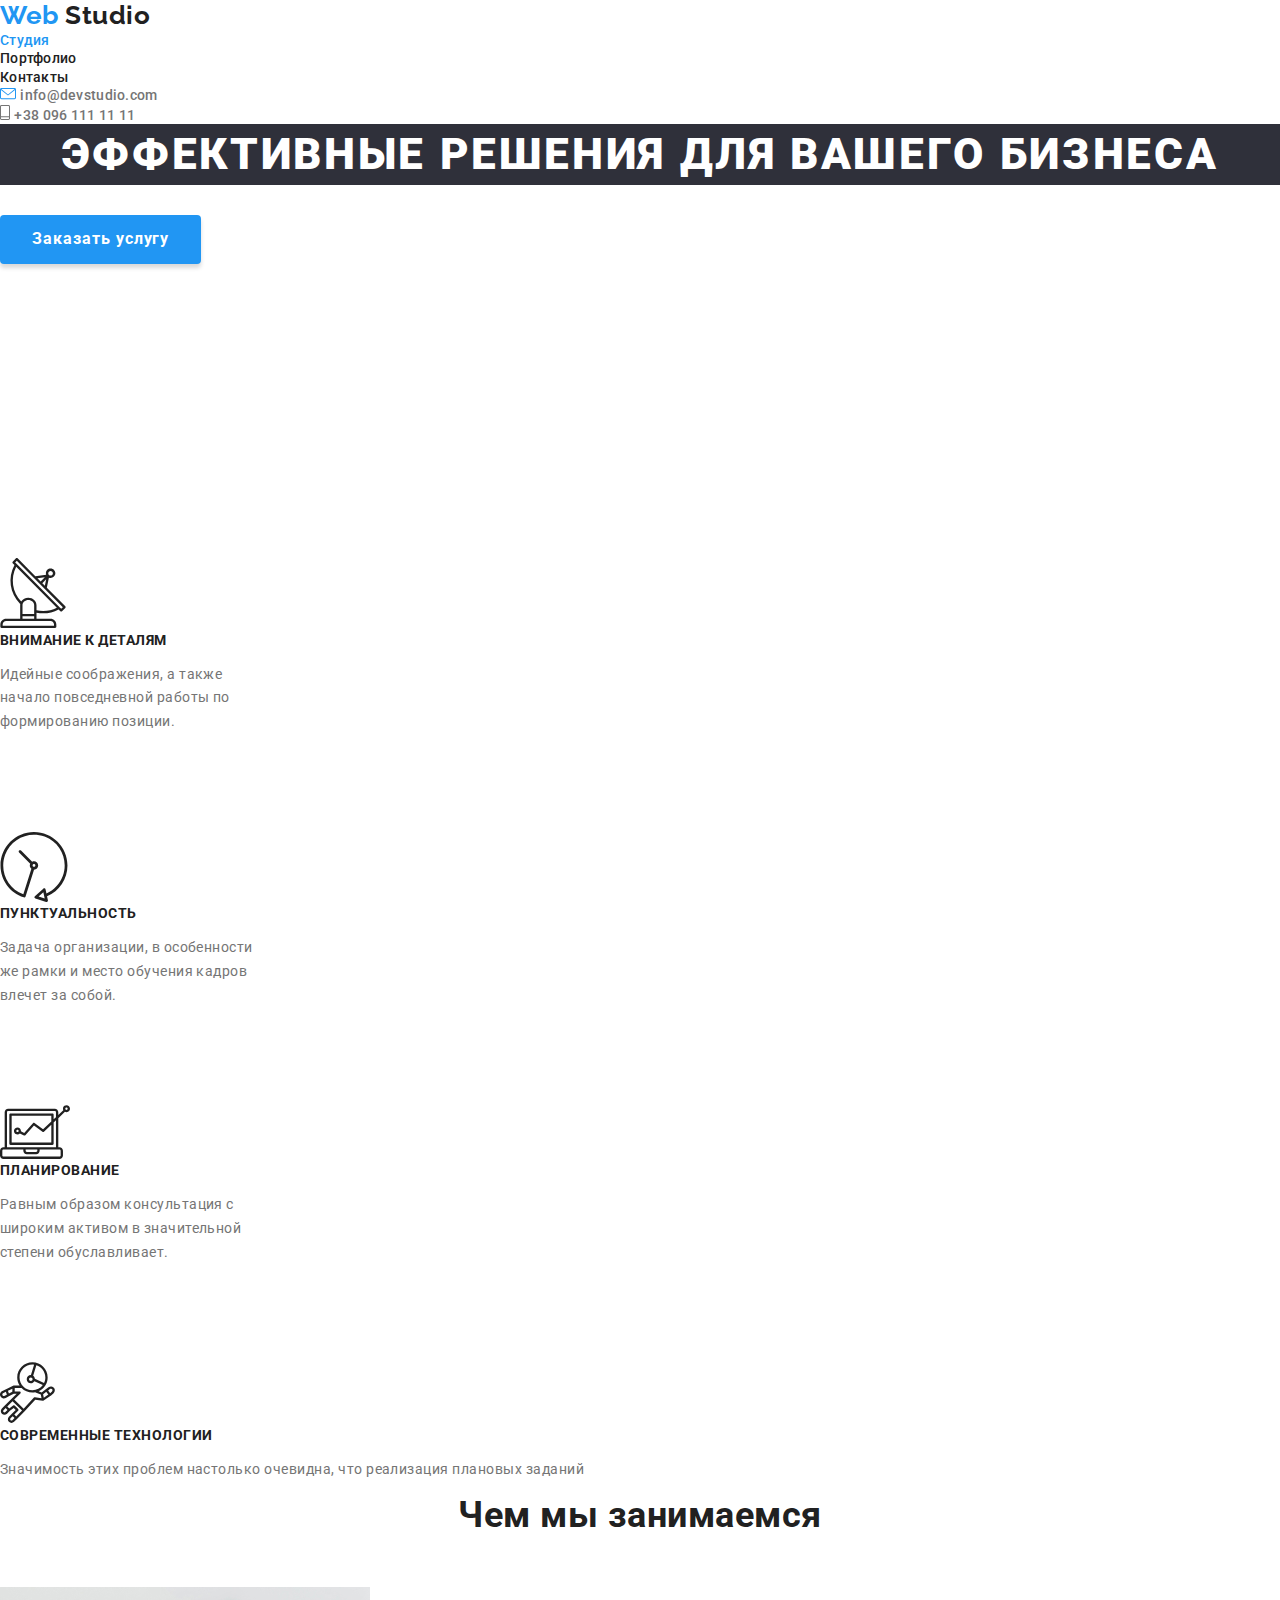
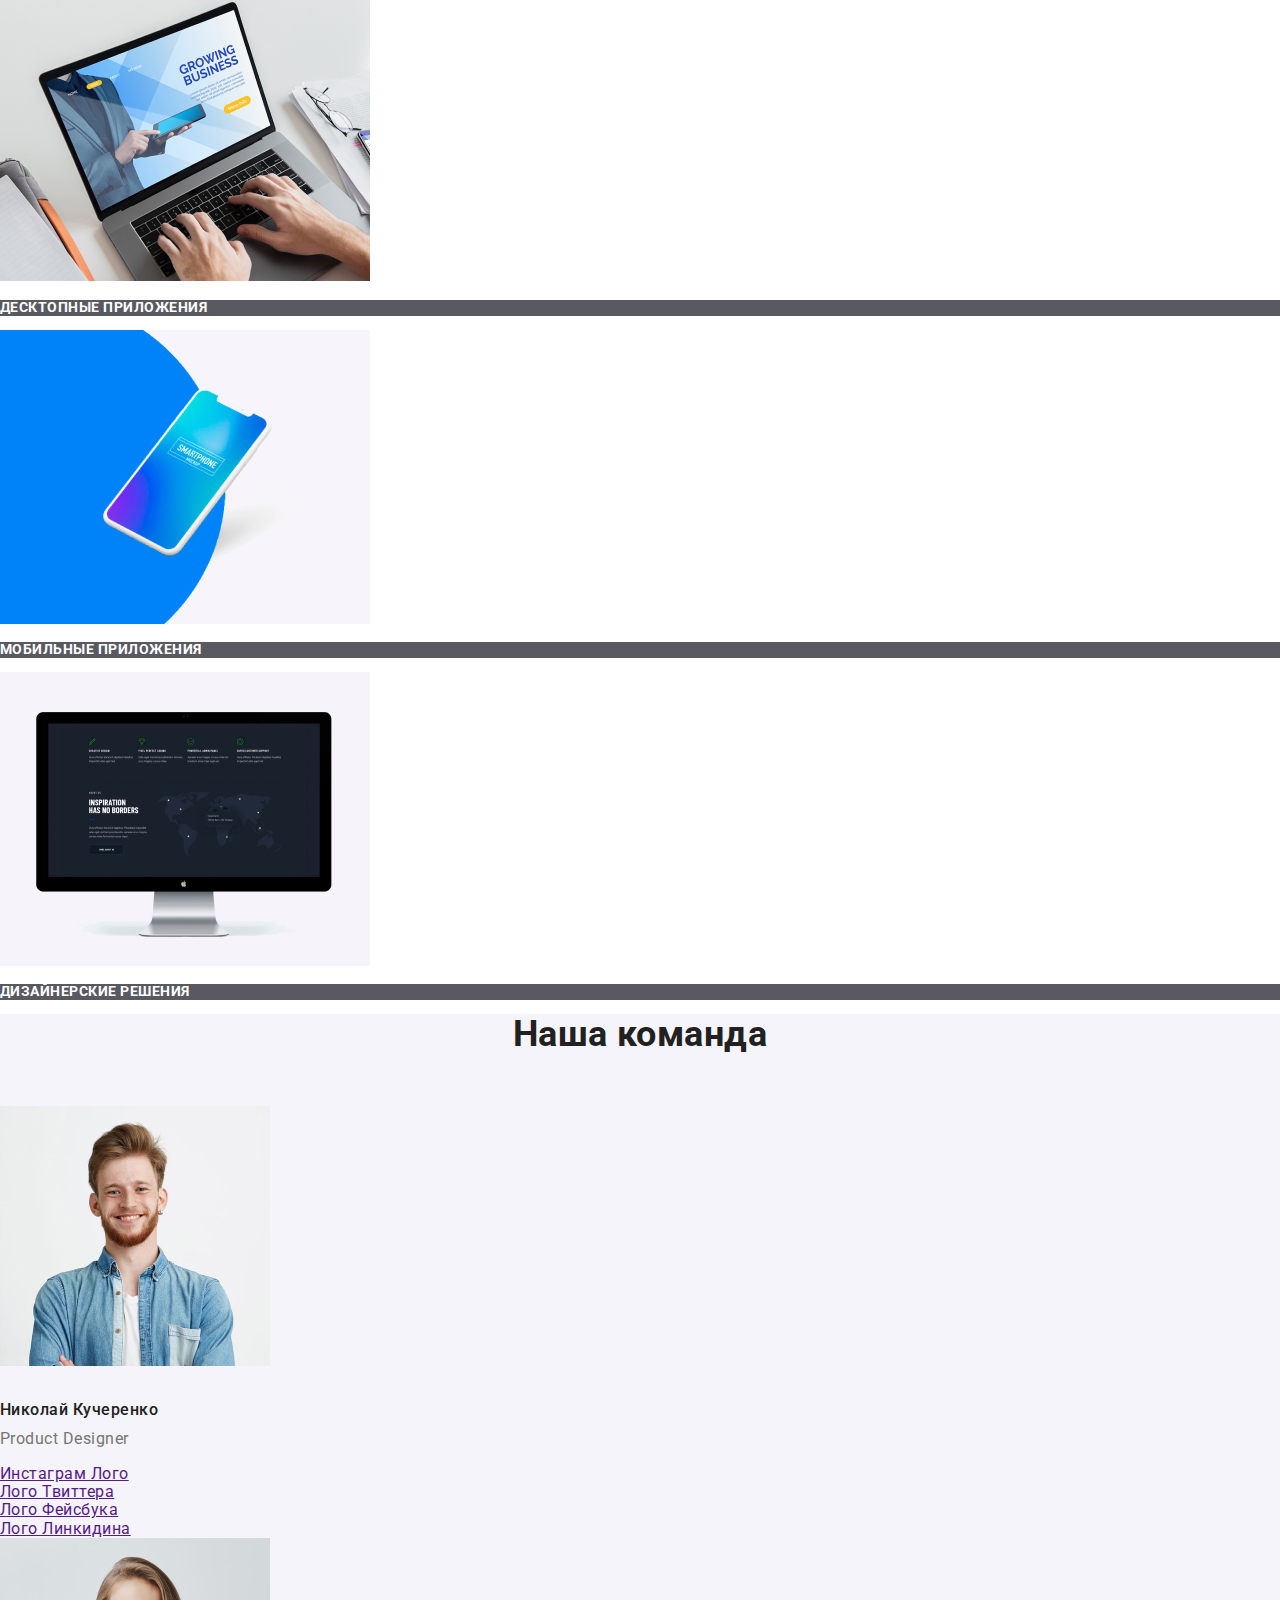
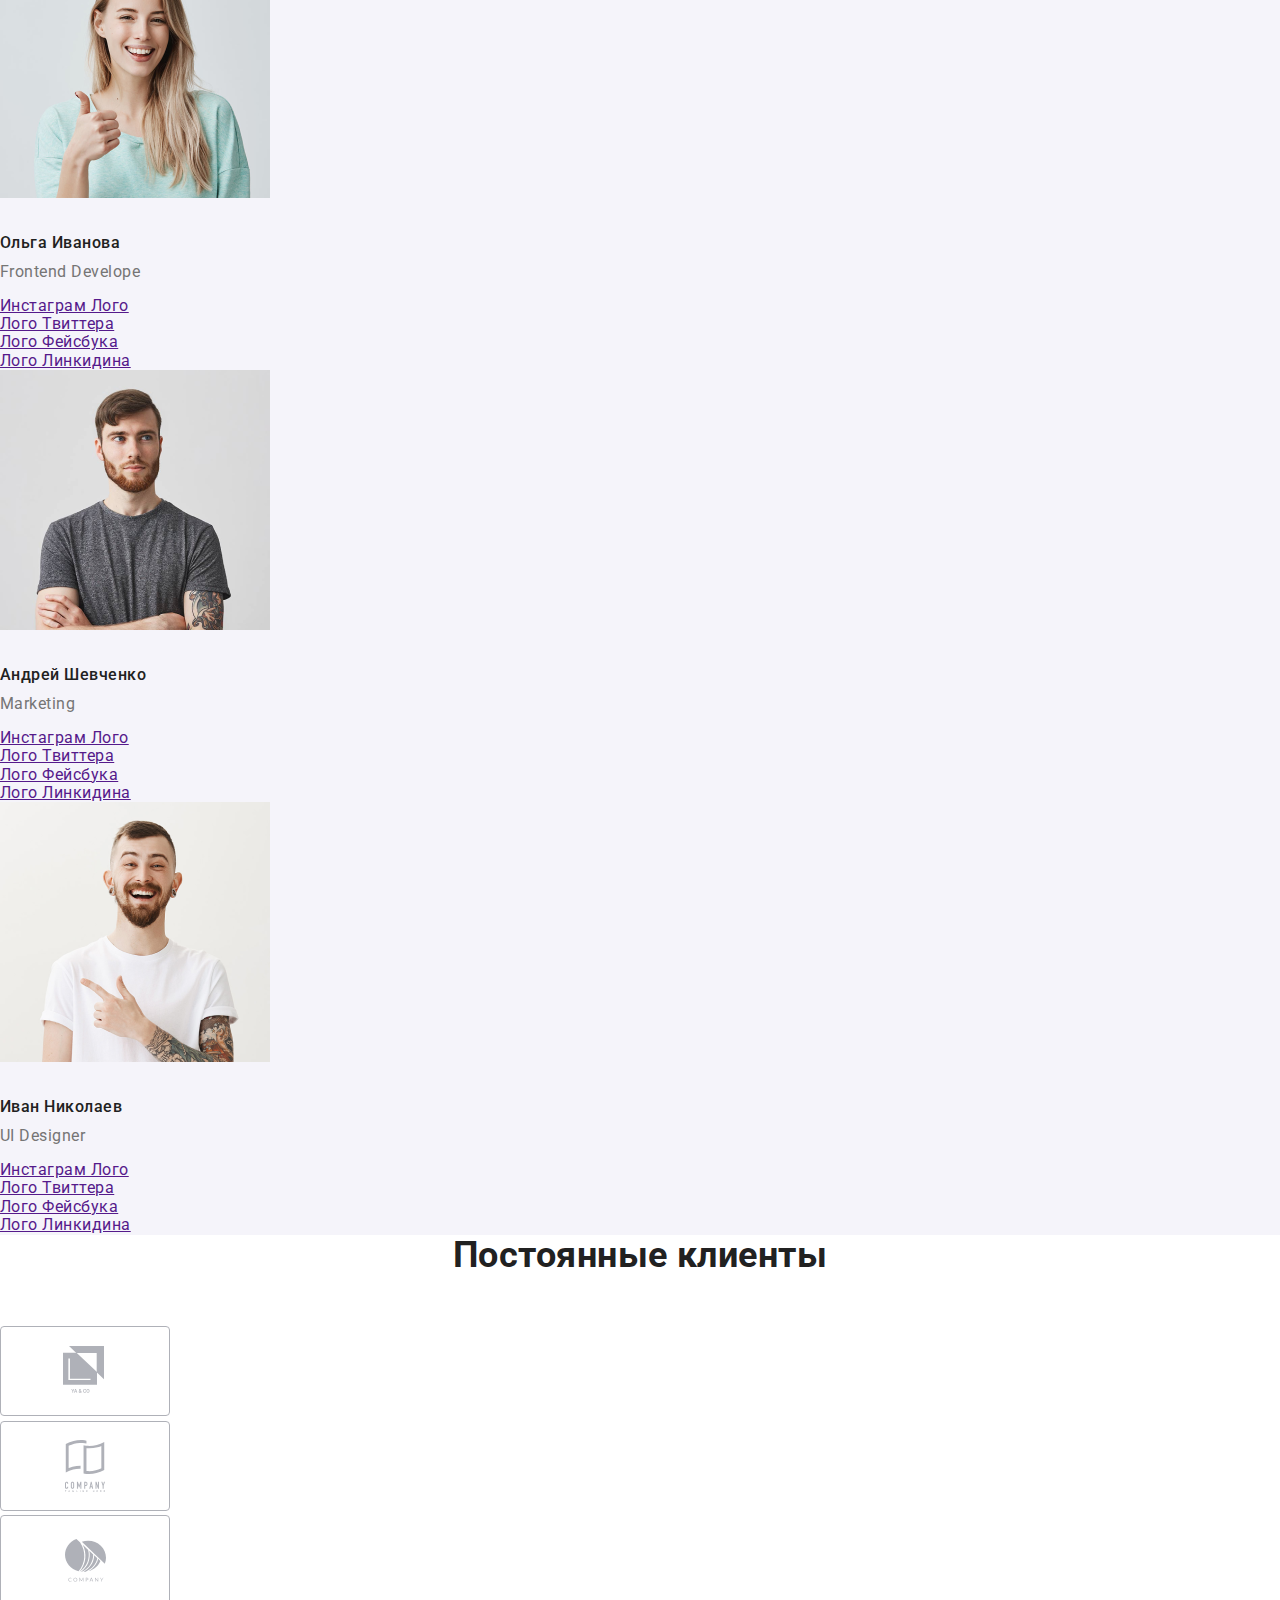
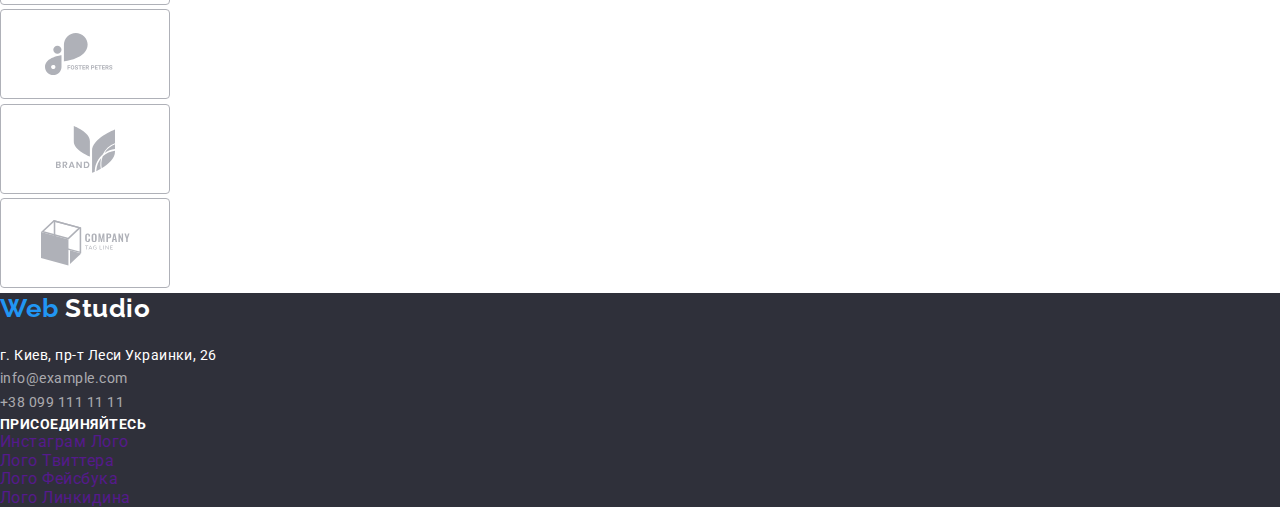
==== index.html @ 07c61968 "Updates" ====
<!DOCTYPE html>
<html lang="ru">
  <head>
    <meta charset="UTF-8" />
    <meta name="viewport" content="width=device-width, initial-scale=1.0" />
    <title>Web Studio</title>
    <link
      href="https://fonts.googleapis.com/css2?family=Raleway:wght@700&family=Roboto:wght@400;500;700;900&display=swap"
      rel="stylesheet"
    />
    <link rel="stylesheet" href="./css/normalize.css" />
    <link rel="stylesheet" href="./css/style.css" />
  </head>
  <body>
    <!--Hat of website-->
    <header>
      <nav>
        <a class="logo" href="./index.html" aria-label="Лого" lang="en">
          <span class="bluesidelogo"> Web </span> Studio
        </a>
        <ul class="site-nav">
          <li><a href="./index.html" class="link current"> Студия </a></li>
          <li><a href="./portfolio.html" class="link">Портфолио</a></li>
          <li><a href="" class="link">Контакты</a></li>
        </ul>
      </nav>
      <ul>
        <li>
          <img src="./img/envelope(hover)1.svg" alt="Koнверт" />
          <a href="mailto:info@devstudio.com" class="contacts">
            info@devstudio.com
          </a>
        </li>
        <li>
          <img src="./img/phone1.svg" alt="Телефон" />
          <a href="tel:+380961111111" class="contacts"> +38 096 111 11 11 </a>
        </li>
      </ul>
    </header>
    <main>
      <!--Hero-->
      <section class="hero">
        <h1 class="hero-title">
          Эффективные решения для вашего бизнеса
        </h1>
        <button type="button" class="hero-button">Заказать услугу</button>
      </section>
      <section class="section">
        <h2 hidden>Преймущества</h2>
        <ul class="features">
          <li>
            <img src="./img/sputnik1.svg" alt="Спутник" />
            <h3 class="title">Внимание к деталям</h3>
            <p class="features-text">
              Идейные соображения, а также начало повседневной работы по
              формированию позиции.
            </p>
          </li>
          <li>
            <img src="./img/clocks1.svg" alt="Часы" />
            <h3 class="title">Пунктуальность</h3>
            <p class="features-text">
              Задача организации, в особенности же рамки и место обучения кадров
              влечет за собой.
            </p>
          </li>
          <li>
            <img src="./img/laptop1.svg" alt="Ноутбук" />
            <h3 class="title">Планирование</h3>
            <p class="features-text">
              Равным образом консультация с широким активом в значительной
              степени обуславливает.
            </p>
          </li>
          <li>
            <img src="./img/human1.svg" alt="Космонавт" />
            <h3 class="title">Современные технологии</h3>
            <p>
              Значимость этих проблем настолько очевидна, что реализация
              плановых заданий
            </p>
          </li>
        </ul>
      </section>
      <!--What we are doing-->
      <section class="section">
        <h2 class="section-title">Чем мы занимаемся</h2>
        <ul>
          <li>
            <img
              src="./img/laptop.jpg"
              alt="Ноутбук"
              width="370"
              height="294"
            />
            <p class="picturetext">Десктопные приложения</p>
          </li>
          <li>
            <img src="./img/phone.jpg" alt="Телефон" width="370" height="294" />
            <p class="picturetext">Мобильные приложения</p>
          </li>
          <li>
            <img
              src="./img/computer.jpg"
              alt="Koмпьютер"
              width="370"
              height="294"
            />
            <p class="picturetext">Дизайнерские решения</p>
          </li>
        </ul>
      </section>
      <!--Наша команда-->
      <section class="section our-team">
        <h2 class="section-title">Наша команда</h2>
        <ul>
          <li>
            <img
              src="./img/kucherenko.jpg"
              alt="Николай Кучеренко"
              width="270"
              height="260"
            />
            <h3 class="nametitle">Николай Кучеренко</h3>
            <p lang="en" class="profession">Product Designer</p>
            <ul>
              <li><a href="" aria-label="Instagram"> Инстаграм Лого </a></li>
              <li><a href="" aria-label="Twitter"> Лого Твиттера </a></li>
              <li><a href="" aria-label="Facebook"> Лого Фейсбука</a></li>
              <li><a href="" aria-label="Linkedin"> Лого Линкидина</a></li>
            </ul>
          </li>
          <li>
            <img
              src="./img/ivanova.png"
              alt="Ольга Иванова"
              width="270"
              height="260"
            />
            <h3 class="nametitle">Ольга Иванова</h3>
            <p lang="en" class="profession">Frontend Develope</p>
            <ul>
              <li><a href="" aria-label="Instagram"> Инстаграм Лого </a></li>
              <li><a href="" aria-label="Twitter"> Лого Твиттера </a></li>
              <li><a href="" aria-label="Facebook"> Лого Фейсбука</a></li>
              <li><a href="" aria-label="Linkedin"> Лого Линкидина</a></li>
            </ul>
          </li>
          <li>
            <img
              src="./img/shevchenko.png"
              alt="Андрей Шевченко"
              width="270"
              height="260"
            />
            <h3 class="nametitle">Андрей Шевченко</h3>
            <p lang="en" class="profession">Marketing</p>
            <ul>
              <li><a href="" aria-label="Instagram"> Инстаграм Лого </a></li>
              <li><a href="" aria-label="Twitter"> Лого Твиттера </a></li>
              <li><a href="" aria-label="Facebook"> Лого Фейсбука</a></li>
              <li><a href="" aria-label="Linkedin"> Лого Линкидина</a></li>
            </ul>
          </li>
          <li>
            <img
              src="./img/nikolaev.png"
              alt="Иван Николаев"
              width="270"
              height="260"
            />
            <h3 class="nametitle">Иван Николаев</h3>
            <p lang="en" class="profession">UI Designer</p>
            <ul>
              <li><a href="" aria-label="Instagram"> Инстаграм Лого </a></li>
              <li><a href="" aria-label="Twitter"> Лого Твиттера </a></li>
              <li><a href="" aria-label="Facebook"> Лого Фейсбука</a></li>
              <li><a href="" aria-label="Linkedin"> Лого Линкидина</a></li>
            </ul>
          </li>
        </ul>
      </section>
      <!--Постоянные клиенты-->
      <section class="section">
        <h2 class="section-title">Постоянные клиенты</h2>
        <ul>
          <li><img src="./img/ya&co.svg" alt="Лого клиента" /></li>
          <li><img src="./img/company.svg" alt="Лого клиента" /></li>
          <li><img src="./img/company2.svg" alt="Лого клиента" /></li>
          <li><img src="./img/fosterpeters.svg" alt="Лого клиента" /></li>
          <li><img src="./img/brand.svg" alt="Лого клиента" /></li>
          <li><img src="./img/tagline.svg" alt="Лого клиента" /></li>
        </ul>
      </section>
    </main>
    <!-- Footer-->
    <footer class="footer">
      <div class="fotter-logo">
        <a href="./index.html" lang="en" class="whitelogo">
          <span class="bluesidelogo">Web</span> Studio
        </a>
      </div>

      <address class="address">
        <ul>
          <li>
            <a
              href="https://goo.gl/maps/Nmf4giyLiauQaxNX7"
              target="blank"
              class="addresslink"
              >г. Киев, пр-т Леси Украинки, 26</a
            >
          </li>
          <li>
            <a href="mailto:info@example.com" class="addresslink addresscolor">
              info@example.com
            </a>
          </li>
          <li>
            <a href="tel:+380991111111" class="addresslink addresscolor">
              +38 099 111 11 11
            </a>
          </li>
        </ul>
      </address>
      <b class="footer-sent">
        ПРИСОЕДИНЯЙТЕСЬ
      </b>
      <ul>
        <li>
          <a href="" aria-label="Instagram" class="social-network">
            Инстаграм Лого
          </a>
        </li>
        <li>
          <a href="" aria-label="Twitter" class="social-network">
            Лого Твиттера
          </a>
        </li>
        <li>
          <a href="" aria-label="Facebook" class="social-network">
            Лого Фейсбука</a
          >
        </li>
        <li>
          <a href="" aria-label="Linkedin" class="social-network">
            Лого Линкидина</a
          >
        </li>
      </ul>
    </footer>
  </body>
</html>
---- css/style.css ----
:root {
  --main-font: "Roboto", sans-serif;
  --secondary-font: "Raleway", sans-serif;
  --primary-text-color: #757575;
  --title-text-color: #212121;
  --accent-color: #2196f3;
  --background-color: #ffffff;
  --backgroud-our-team: #f5f4fa;
  --fotter-color: #2f303a;
}
html {
  box-sizing: border-box;
}
*,
*: :before,
*: :after {
  box-sizing: inherit;
}
body {
  color: var(--primary-text-color);
  background-color: var(--background-color);

  font-family: var(--main-font);
  letter-spacing: 0.03em;
}
ul {
  margin: 0;
  padding: 0;

  list-style: none;
  font-family: var(--main-font);
}
.button,
.hero-button {
  font-family: inherit;
}
.logo,
.whitelogo {
  color: var(--title-text-color);

  font-family: var(--secondary-font);
  font-style: normal;
  letter-spacing: 0.02em;
  font-weight: 700;
  font-size: 26px;
  line-height: 1.19;
  text-decoration: none;
}
.bluesidelogo {
  color: var(--accent-color);
  font-style: normal;
}
/* Site Nav, Contacts */
.site-nav .link,
.contacts {
  color: var(--title-text-color);

  letter-spacing: 0.02em;
  font-weight: 500;
  font-size: 14px;
  line-height: 1.14;
  text-decoration: none;
}
.site-nav .link:hover,
.site-nav .link:focus,
.contacts:hover,
.contacts:focus {
  color: var(--accent-color);
}
.site-nav .current {
  color: var(--accent-color);
  text-decoration: none;
}
.contacts {
  color: var(--primary-text-color);
}

/* Hero */

.hero-title {
  margin-top: 0;
  margin-bottom: 30px;
  color: var(--background-color);
  background-color: #2f303a;

  font-family: var(--main-font);
  font-weight: 900;
  font-size: 44px;
  line-height: 1.4;
  letter-spacing: 0.06em;
  text-align: center;
  text-transform: uppercase;
}
.hero-button {
  display: inline-block;
  min-width: 50px;
  margin-bottom: 294px;

  border-radius: 4px;
  padding: 10px 32px;

  color: var(--background-color);
  background-color: var(--accent-color);
  box-shadow: 0px 4px 4px rgba(0, 0, 0, 0.15);
  border: transparent;

  font-family: var(--main-font);
  letter-spacing: 0.06em;
  font-weight: 700;
  font-size: 16px;
  line-height: 1.8;
  align-items: center;
  text-align: center;
}
/* Sections */
.section-title {
  color: var(--title-text-color);
  margin-top: 0;
  margin-bottom: 50px;
  font-weight: 700;
  font-size: 36px;
  line-height: 1.16;
  text-align: center;
}
/* Features, What we are doing */
.features-text {
  margin-bottom: 94px;
  width: 270px;
  height: 75px;
}
.features .title,
.picturetext {
  color: var(--title-text-color);

  font-weight: 700;
  font-size: 14px;
  line-height: 1.14;
}
.title {
  margin-top: 0;
  margin-bottom: 10px;

  text-transform: uppercase;
}
.features > li > p {
  font-weight: 400;
  font-size: 14px;
  line-height: 1.7;
}
.picturetext {
  color: var(--background-color);
  background-color: rgba(47, 48, 58, 0.8);

  text-transform: uppercase;
}
/* Our team */
.our-team {
  background-color: var(--backgroud-our-team);
}
.profession {
  margin-top: 0;
  margin-bottom: 16px;

  font-weight: 400;
  font-size: 16px;
  line-height: 1.2;
}
.nametitle {
  margin-top: 30px;
  margin-bottom: 10px;

  color: var(--title-text-color);

  font-weight: 500;
  font-size: 16px;
  line-height: 19px;
}
/* Footer */
.footer {
  background-color: var(--fotter-color);
}
.fotter-logo {
  margin-top: 0;
  margin-bottom: 20px;
}
.whitelogo,
.addresslink,
.footer-sent {
  color: var(--background-color);
  font-style: normal;
}
.address {
  font-style: normal;
}
.addresslink {
  margin-top: 0;
  margin-bottom: 9px;

  font-weight: 400;
  font-size: 14px;
  line-height: 1.7;
  text-decoration: none;
}
.addresscolor {
  color: rgba(255, 255, 255, 0.6);
}
.contacts {
  margin-top: 0;
  margin-bottom: 9px;
}
.footer-sent {
  text-transform: uppercase;
  font-weight: 700;
  font-size: 14px;
  line-height: 1.14;
}
.social-network {
  text-decoration: none;
}
/* Portfolio */
/* Portfolio filter */
.section .button {
  color: var(--title-text-color);
  background-color: var(--backgroud-our-team);

  font-weight: 500;
  font-size: 16px;
  line-height: 1.6;
  text-align: center;
}
.section .button:hover,
.section .button:focus {
  color: var(--background-color);
  background-color: var(--accent-color);
}
.portfolio-button {
  margin-bottom: 50px;
  box-shadow: 0px 2px 2px rgba(0, 0, 0, 0.12), 0px 1px 2px rgba(0, 0, 0, 0.08),
    0px 3px 1px rgba(0, 0, 0, 0.1);
  border-radius: 4px;
  padding: 6px, 22px;
}
/* Portfolio */
.portfolio-section-style {
  padding-top: 93px;
  padding-left: 215px;
  padding-right: 215px;
  padding-bottom: 94px;
}
.works {
  text-decoration: none;
}
.section-descrp {
  margin-top: 0;
  font-weight: 400;
  font-size: 16px;
  line-height: 1.8;
  color: var(--primary-text-color);
}
.portfolio-title {
  margin-top: 20px;
  margin-bottom: 4px;
  color: var(--title-text-color);

  font-weight: 700;
  font-size: 18px;
  line-height: 2;
  letter-spacing: 0.06em;
  text-decoration: none;
}
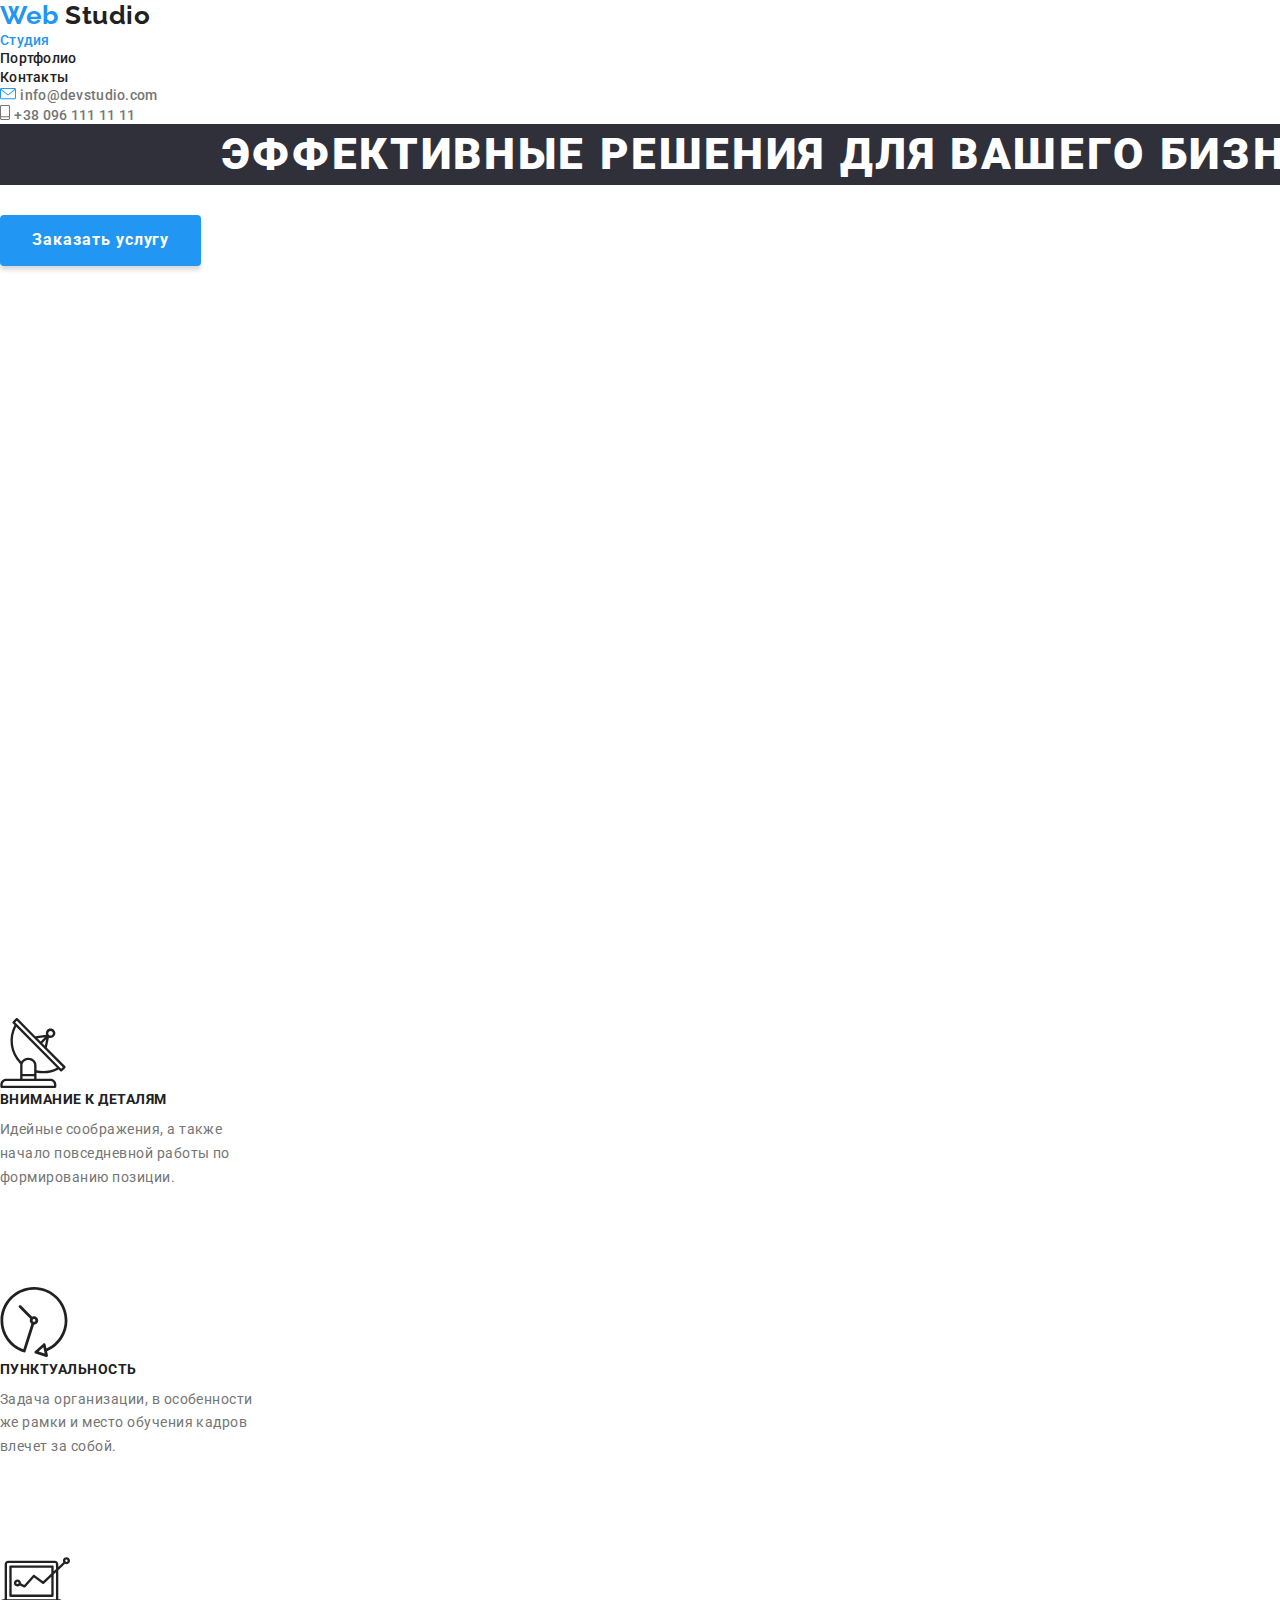
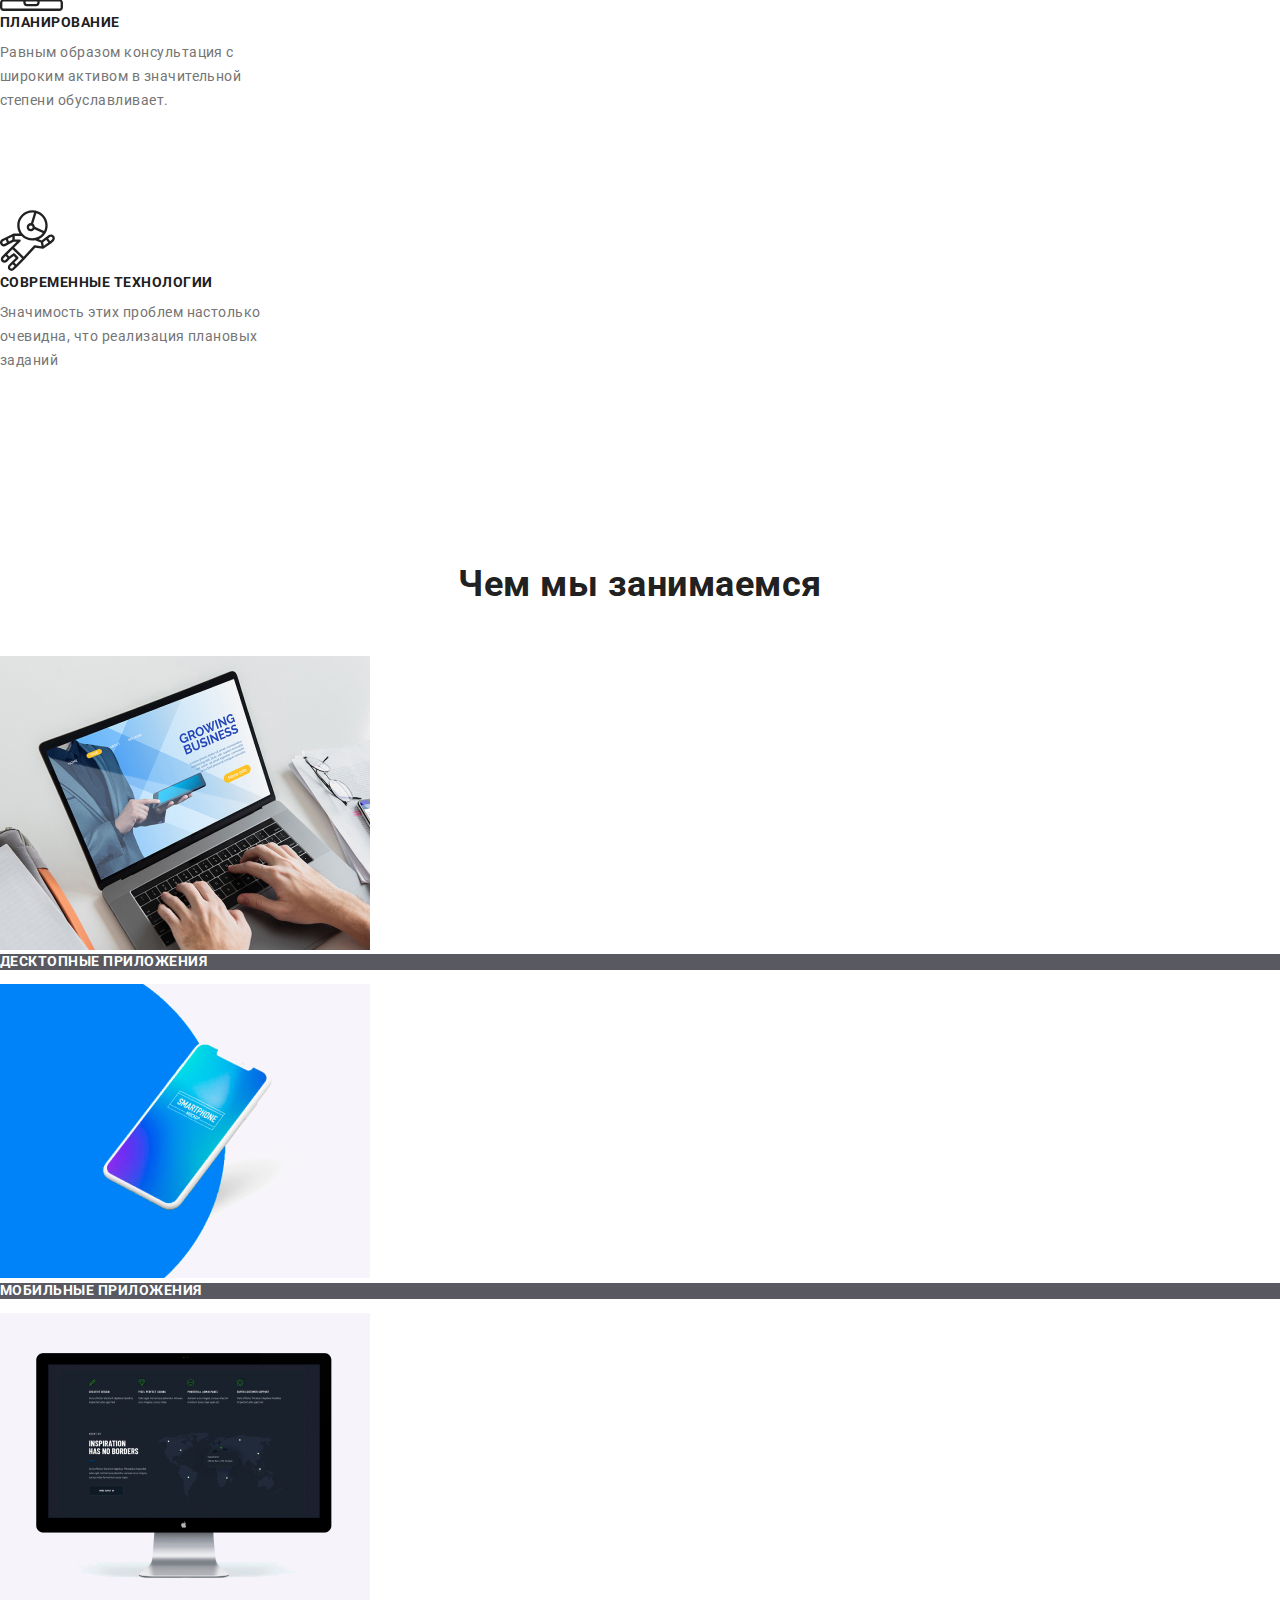
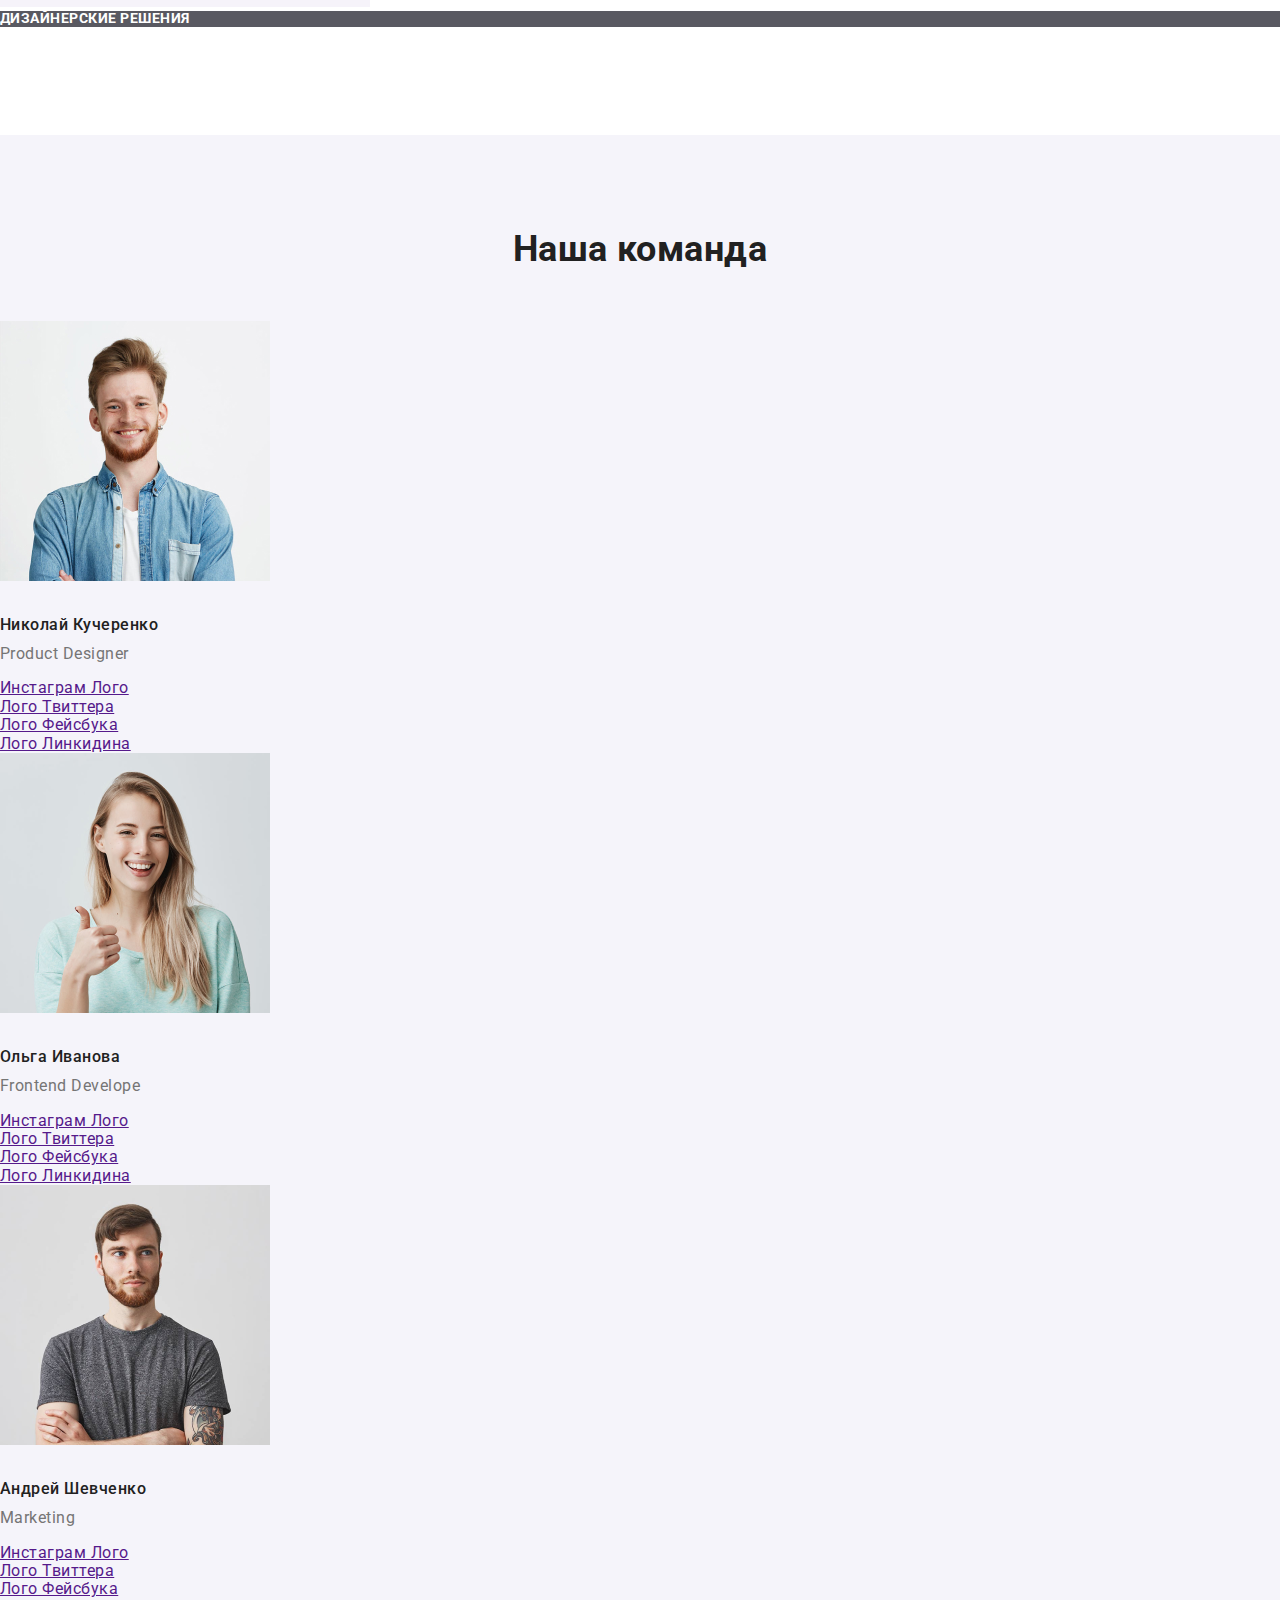
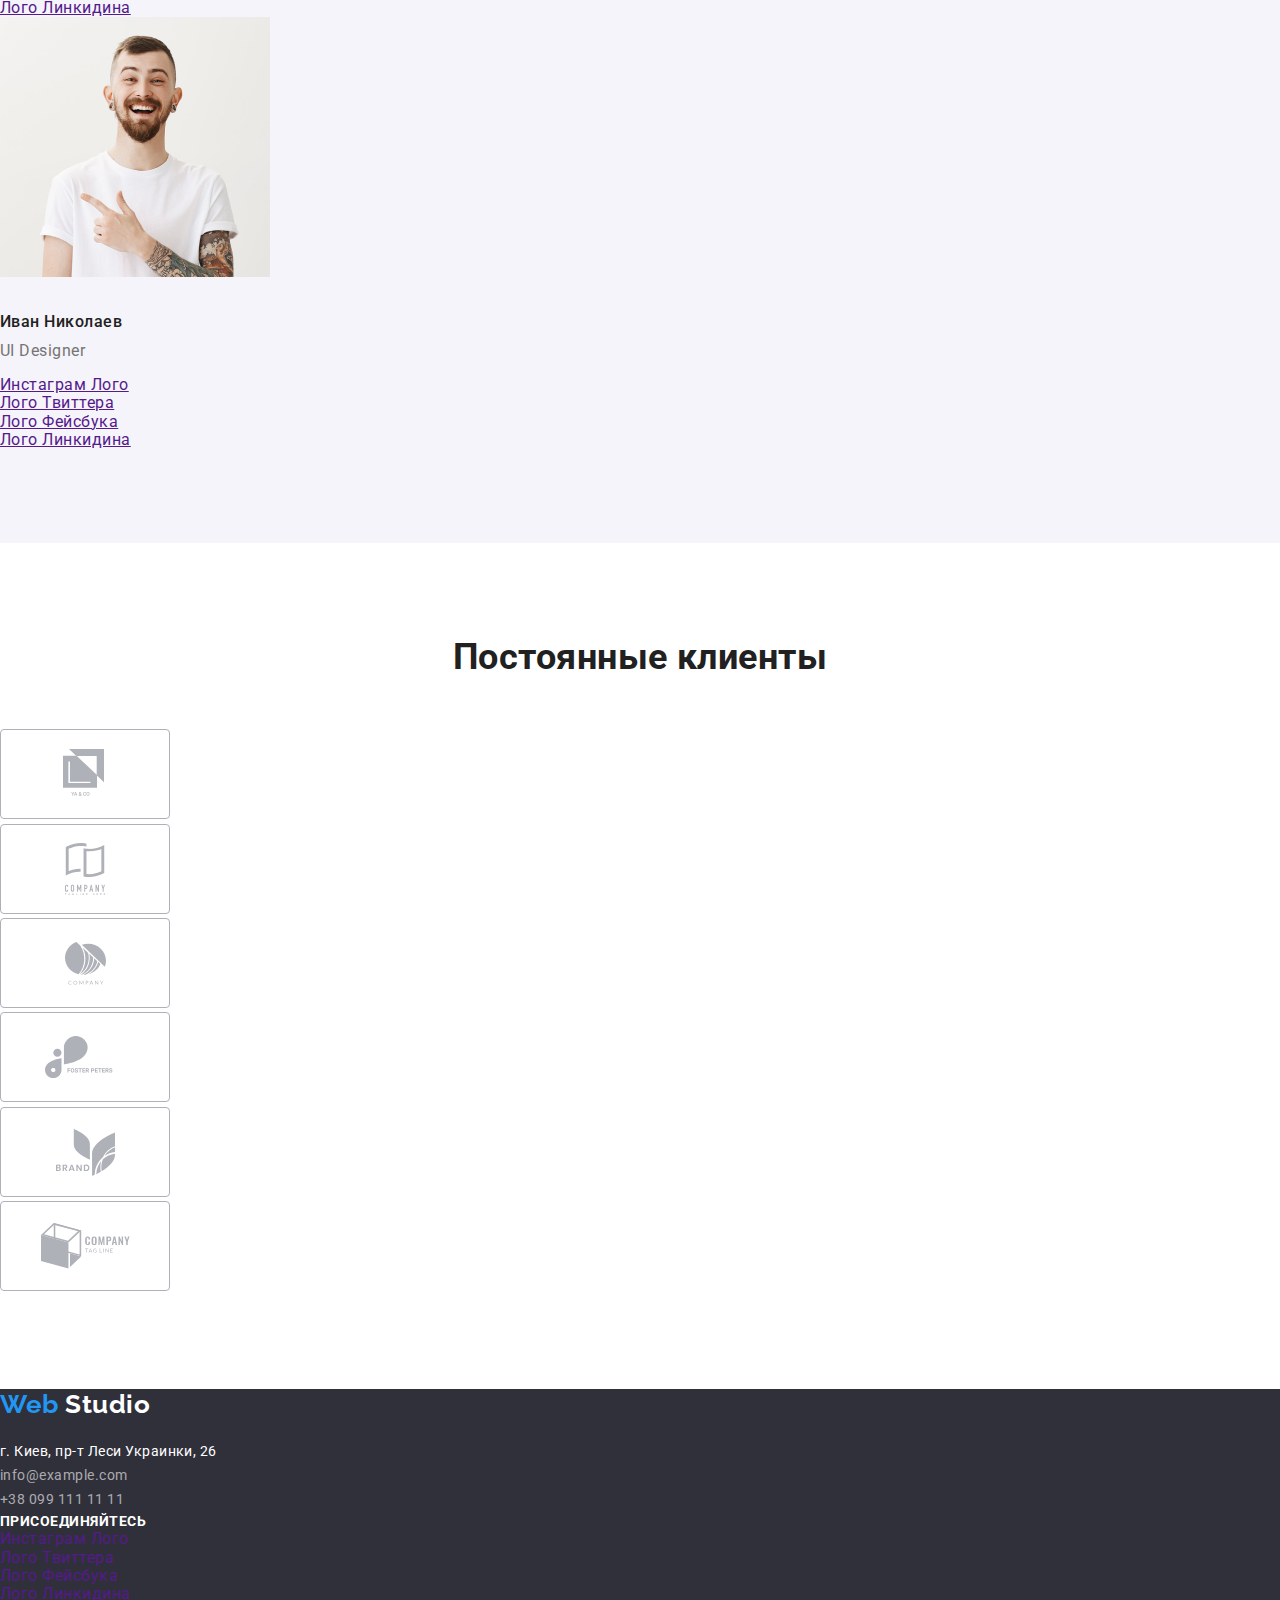
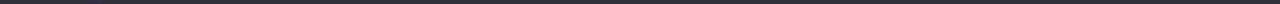
==== commit d5e5e08b: "css updates" ====
--- a/index.html
+++ b/index.html
@@ -45,7 +45,7 @@
         </h1>
         <button type="button" class="hero-button">Заказать услугу</button>
       </section>
-      <section class="section">
+      <section class="section feauturesec">
         <h2 hidden>Преймущества</h2>
         <ul class="features">
           <li>
@@ -75,7 +75,7 @@
           <li>
             <img src="./img/human1.svg" alt="Космонавт" />
             <h3 class="title">Современные технологии</h3>
-            <p>
+            <p class="features-text">
               Значимость этих проблем настолько очевидна, что реализация
               плановых заданий
             </p>
@@ -83,7 +83,7 @@
         </ul>
       </section>
       <!--What we are doing-->
-      <section class="section">
+      <section class="section our-job">
         <h2 class="section-title">Чем мы занимаемся</h2>
         <ul>
           <li>
@@ -181,7 +181,7 @@
         </ul>
       </section>
       <!--Постоянные клиенты-->
-      <section class="section">
+      <section class="section clients">
         <h2 class="section-title">Постоянные клиенты</h2>
         <ul>
           <li><img src="./img/ya&co.svg" alt="Лого клиента" /></li>
--- a/css/style.css
+++ b/css/style.css
@@ -26,7 +26,6 @@
 ul {
   margin: 0;
   padding: 0;
-
   list-style: none;
   font-family: var(--main-font);
 }
@@ -76,6 +75,12 @@
 }
 
 /* Hero */
+.hero {
+  height: 600px;
+  width: 1600px;
+  scroll-padding-top: 200px;
+  padding-bottom: 200px;
+}
 
 .hero-title {
   margin-top: 0;
@@ -92,9 +97,8 @@
   text-transform: uppercase;
 }
 .hero-button {
-  display: inline-block;
   min-width: 50px;
-  margin-bottom: 294px;
+  margin-bottom: 200px;
 
   border-radius: 4px;
   padding: 10px 32px;
@@ -108,7 +112,7 @@
   letter-spacing: 0.06em;
   font-weight: 700;
   font-size: 16px;
-  line-height: 1.8;
+  line-height: 1.88;
   align-items: center;
   text-align: center;
 }
@@ -123,13 +127,19 @@
   text-align: center;
 }
 /* Features, What we are doing */
+.feauturesec {
+  padding-top: 94px;
+  padding-bottom: 47px;
+}
 .features-text {
+  margin-top: 0;
   margin-bottom: 94px;
   width: 270px;
   height: 75px;
 }
 .features .title,
 .picturetext {
+  margin-top: 0;
   color: var(--title-text-color);
 
   font-weight: 700;
@@ -147,6 +157,10 @@
   font-size: 14px;
   line-height: 1.7;
 }
+.our-job {
+  padding-top: 47px;
+  padding-bottom: 94px;
+}
 .picturetext {
   color: var(--background-color);
   background-color: rgba(47, 48, 58, 0.8);
@@ -155,6 +169,9 @@
 }
 /* Our team */
 .our-team {
+  padding-top: 94px;
+  padding-bottom: 94px;
+
   background-color: var(--backgroud-our-team);
 }
 .profession {
@@ -175,6 +192,11 @@
   font-size: 16px;
   line-height: 19px;
 }
+/* Our Clients */
+.clients {
+  padding-top: 94px;
+  padding-bottom: 94px;
+}
 /* Footer */
 .footer {
   background-color: var(--fotter-color);
@@ -219,6 +241,10 @@
 }
 /* Portfolio */
 /* Portfolio filter */
+.portfolio-filter {
+  padding-top: 94px;
+  padding-bottom: 25px;
+}
 .section .button {
   color: var(--title-text-color);
   background-color: var(--backgroud-our-team);
@@ -228,21 +254,23 @@
   line-height: 1.6;
   text-align: center;
 }
-.section .button:hover,
-.section .button:focus {
-  color: var(--background-color);
-  background-color: var(--accent-color);
-}
-.portfolio-button {
-  margin-bottom: 50px;
+.button {
   box-shadow: 0px 2px 2px rgba(0, 0, 0, 0.12), 0px 1px 2px rgba(0, 0, 0, 0.08),
     0px 3px 1px rgba(0, 0, 0, 0.1);
   border-radius: 4px;
-  padding: 6px, 22px;
+  padding: 6px 22px;
+}
+.section .button:hover,
+.section .button:focus {
+  color: var(--background-color);
+  background-color: var(--accent-color);
+}
+.portfolio-button {
+  margin-bottom: 50px;
 }
 /* Portfolio */
 .portfolio-section-style {
-  padding-top: 93px;
+  padding-top: 25px;
   padding-left: 215px;
   padding-right: 215px;
   padding-bottom: 94px;
@@ -252,10 +280,14 @@
 }
 .section-descrp {
   margin-top: 0;
+  margin-bottom: 0;
   font-weight: 400;
   font-size: 16px;
   line-height: 1.8;
   color: var(--primary-text-color);
+}
+.portfolio-works:not(:nth-last-child(-n + 3)) {
+  margin-bottom: 30px;
 }
 .portfolio-title {
   margin-top: 20px;
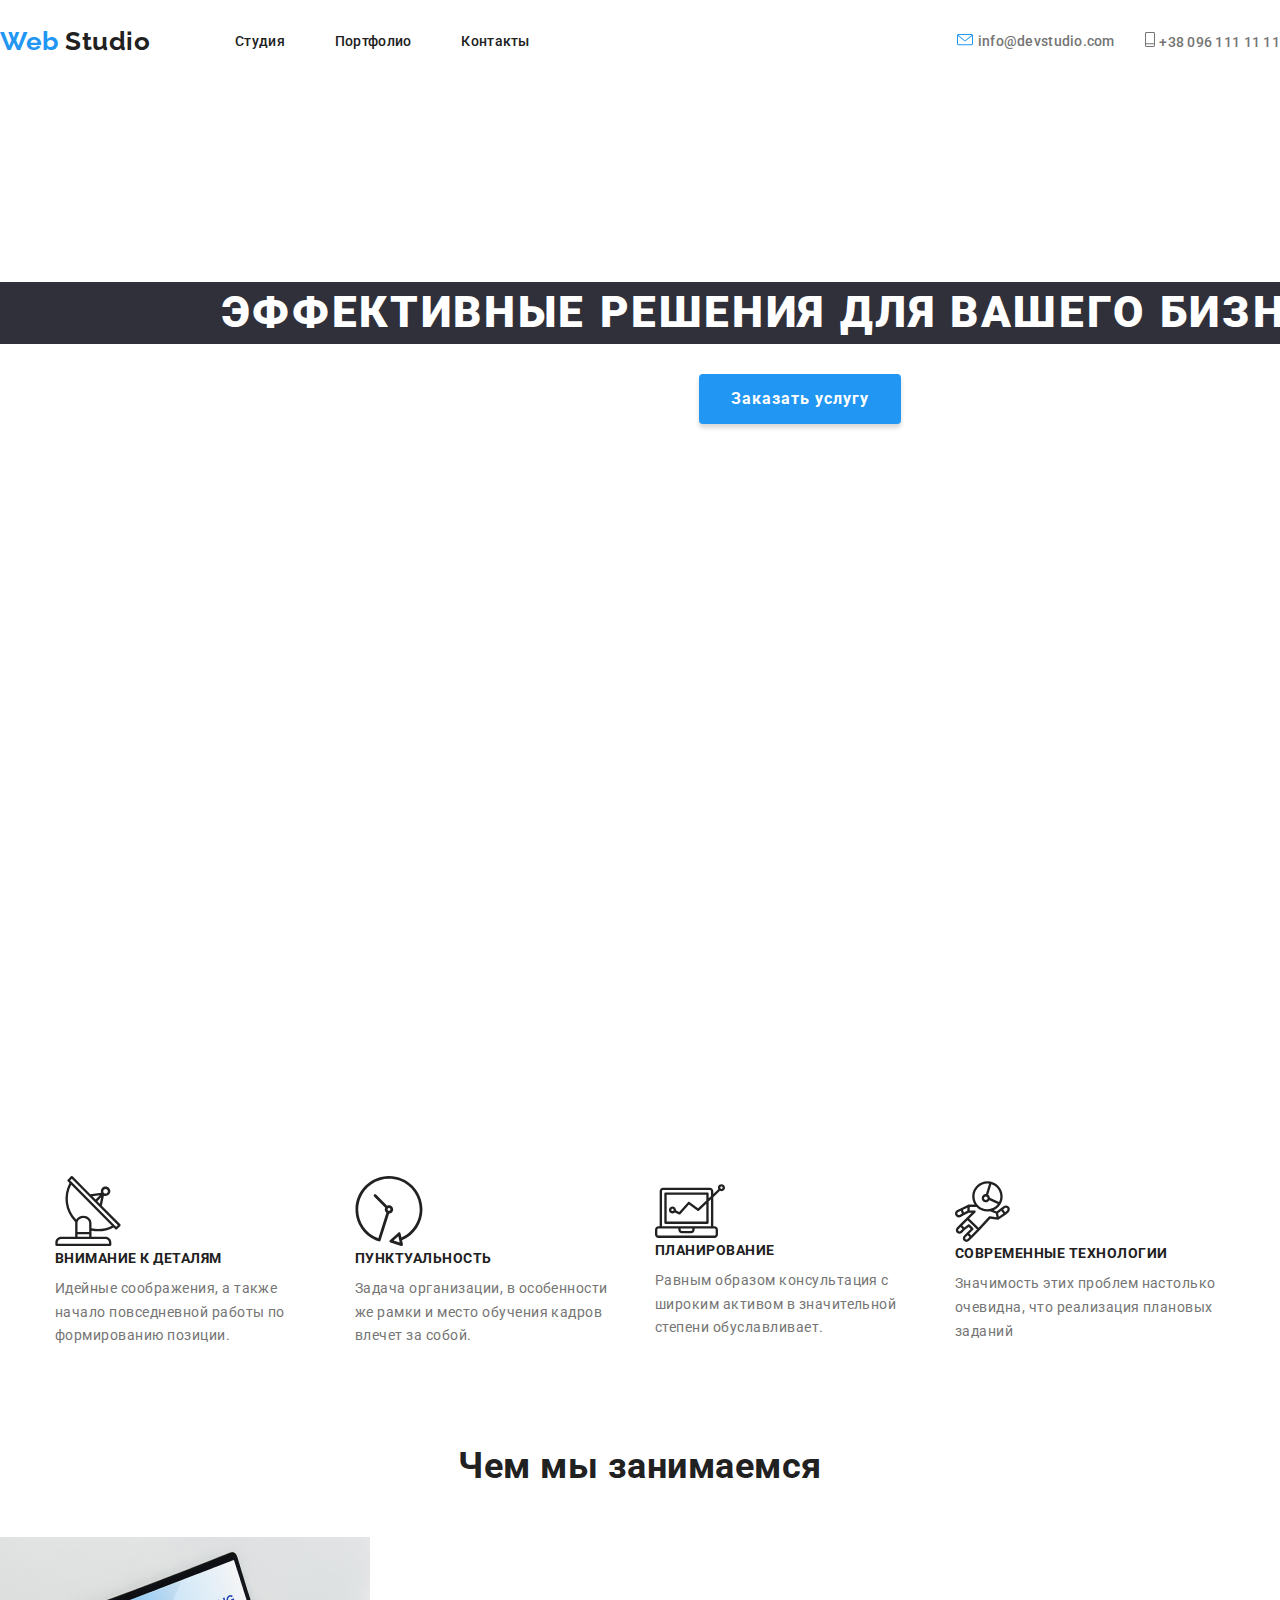
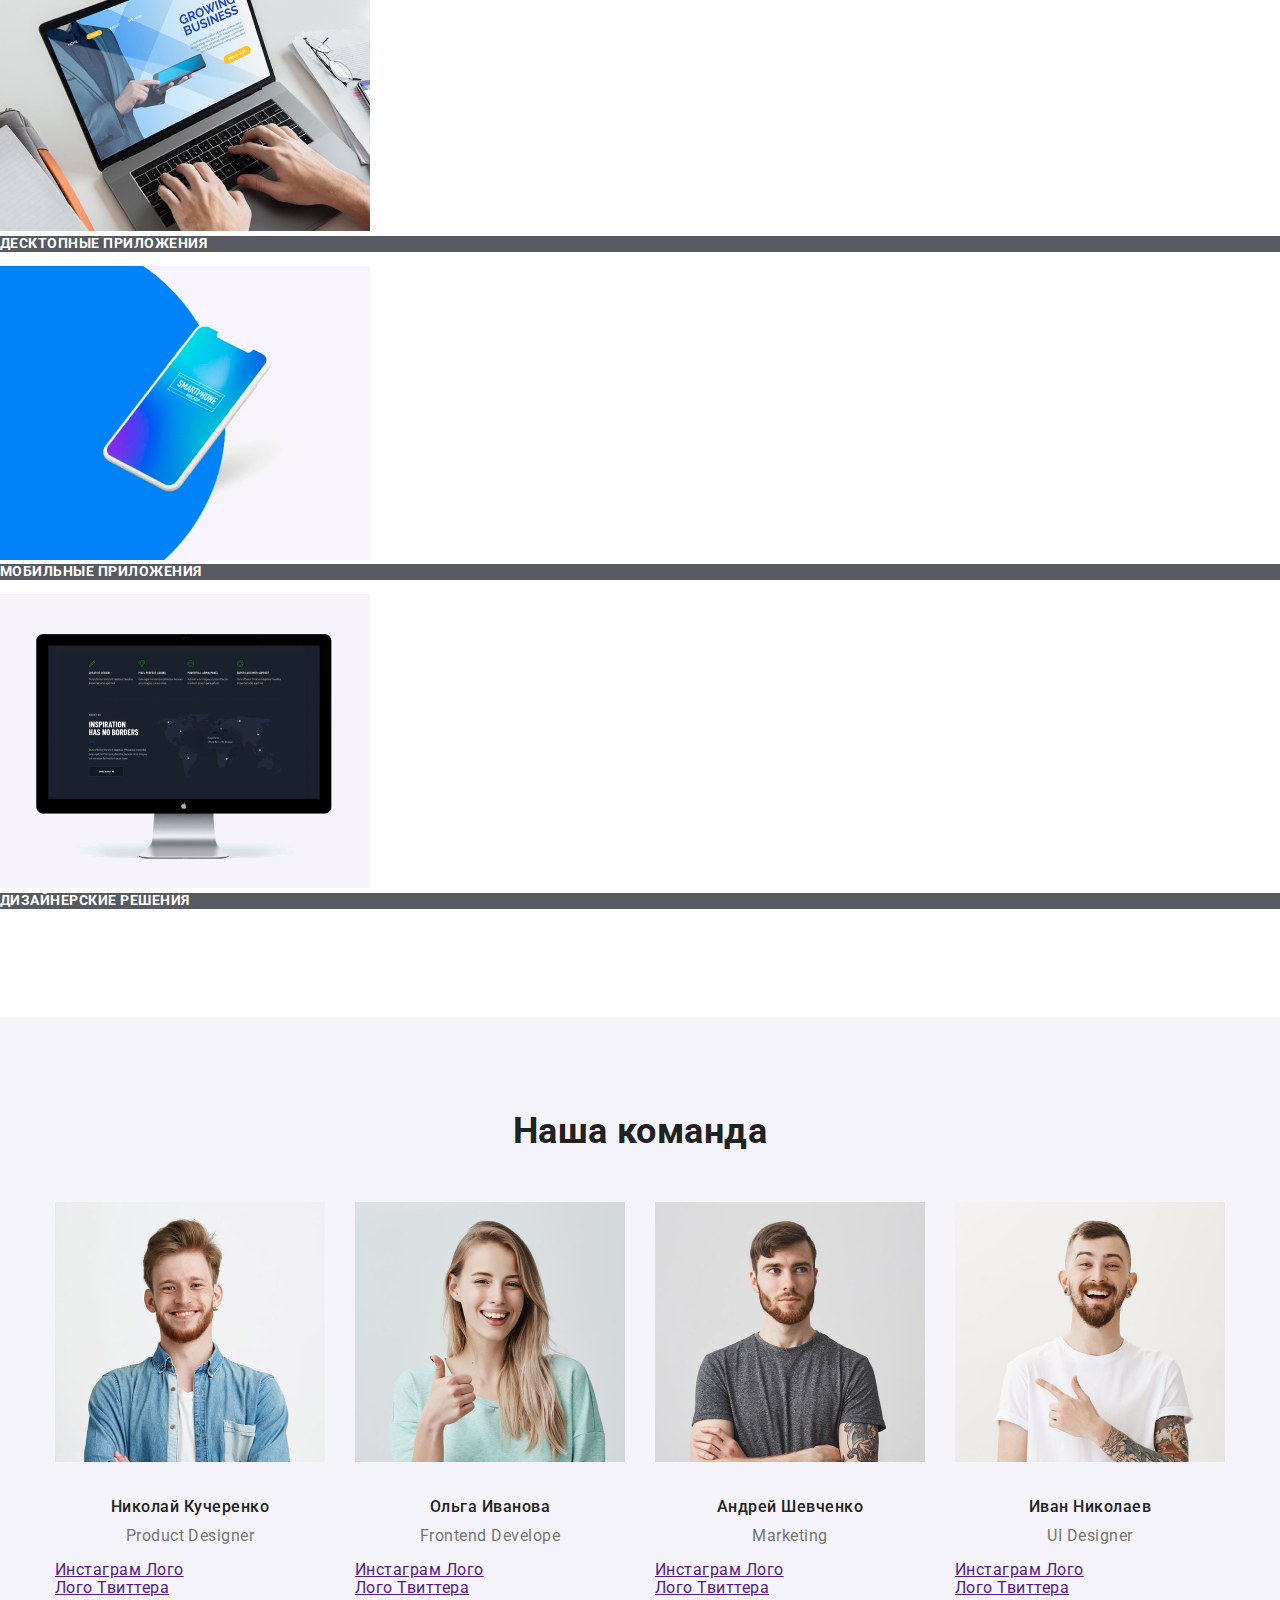
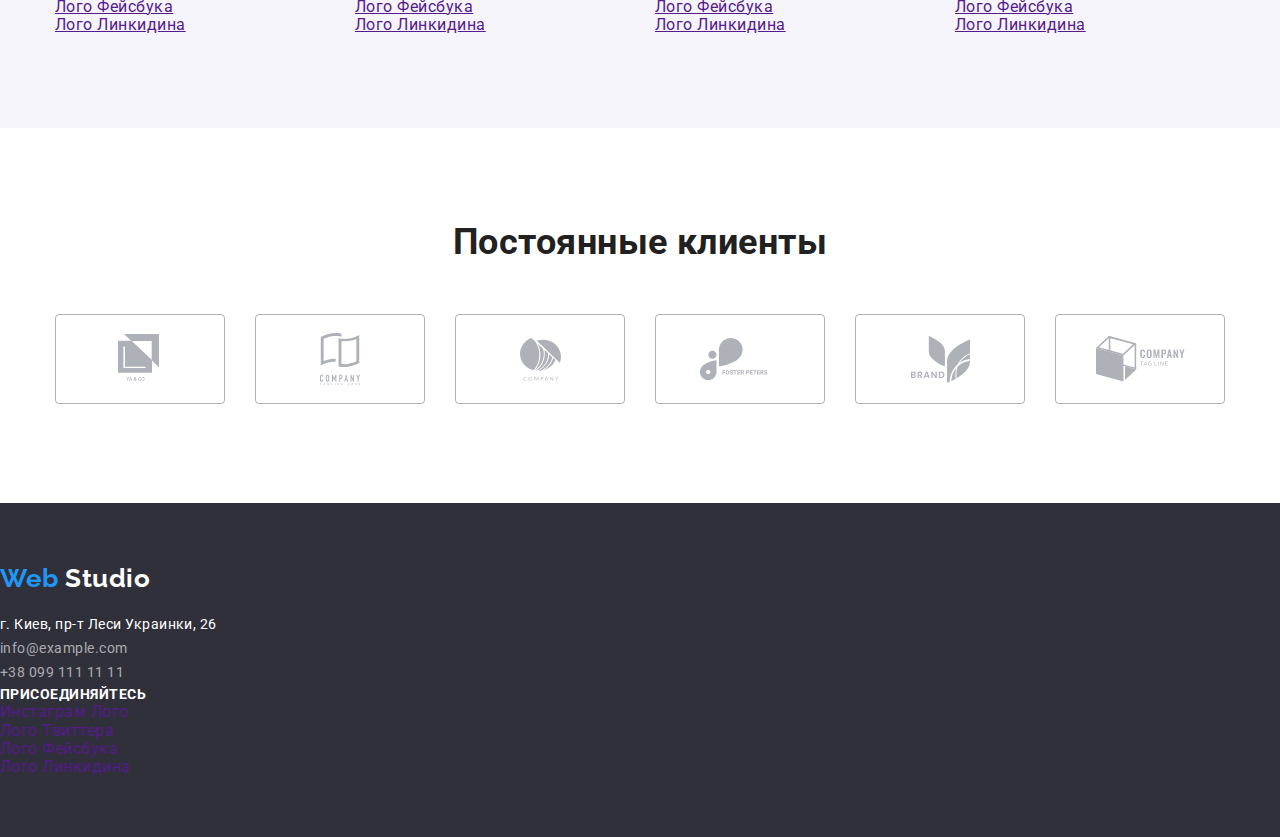
==== commit 9e9f8561: "html updates" ====
--- a/index.html
+++ b/index.html
@@ -14,28 +14,34 @@
   <body>
     <!--Hat of website-->
     <header>
-      <nav>
-        <a class="logo" href="./index.html" aria-label="Лого" lang="en">
-          <span class="bluesidelogo"> Web </span> Studio
-        </a>
-        <ul class="site-nav">
-          <li><a href="./index.html" class="link current"> Студия </a></li>
-          <li><a href="./portfolio.html" class="link">Портфолио</a></li>
-          <li><a href="" class="link">Контакты</a></li>
-        </ul>
-      </nav>
-      <ul>
-        <li>
-          <img src="./img/envelope(hover)1.svg" alt="Koнверт" />
-          <a href="mailto:info@devstudio.com" class="contacts">
-            info@devstudio.com
+      <div class="top-navigation">
+        <nav class="top-nav">
+          <a class="logo" href="./index.html" aria-label="Лого" lang="en">
+            <span class="bluesidelogo"> Web </span> Studio
           </a>
-        </li>
-        <li>
-          <img src="./img/phone1.svg" alt="Телефон" />
-          <a href="tel:+380961111111" class="contacts"> +38 096 111 11 11 </a>
-        </li>
-      </ul>
+          <ul class="site-nav">
+            <li class="item">
+              <a href="./index.html" class="link current"> Студия </a>
+            </li>
+            <li class="item">
+              <a href="./portfolio.html" class="link">Портфолио</a>
+            </li>
+            <li class="item"><a href="" class="link">Контакты</a></li>
+          </ul>
+        </nav>
+        <ul class="contacts-list">
+          <li class="item">
+            <img src="./img/envelope(hover)1.svg" alt="Koнверт" />
+            <a href="mailto:info@devstudio.com" class="contacts">
+              info@devstudio.com
+            </a>
+          </li>
+          <li class="item">
+            <img src="./img/phone1.svg" alt="Телефон" />
+            <a href="tel:+380961111111" class="contacts"> +38 096 111 11 11 </a>
+          </li>
+        </ul>
+      </div>
     </header>
     <main>
       <!--Hero-->
@@ -48,7 +54,7 @@
       <section class="section feauturesec">
         <h2 hidden>Преймущества</h2>
         <ul class="features">
-          <li>
+          <li class="features-list">
             <img src="./img/sputnik1.svg" alt="Спутник" />
             <h3 class="title">Внимание к деталям</h3>
             <p class="features-text">
@@ -56,7 +62,7 @@
               формированию позиции.
             </p>
           </li>
-          <li>
+          <li class="features-list">
             <img src="./img/clocks1.svg" alt="Часы" />
             <h3 class="title">Пунктуальность</h3>
             <p class="features-text">
@@ -64,7 +70,7 @@
               влечет за собой.
             </p>
           </li>
-          <li>
+          <li class="features-list">
             <img src="./img/laptop1.svg" alt="Ноутбук" />
             <h3 class="title">Планирование</h3>
             <p class="features-text">
@@ -72,7 +78,7 @@
               степени обуславливает.
             </p>
           </li>
-          <li>
+          <li class="features-list">
             <img src="./img/human1.svg" alt="Космонавт" />
             <h3 class="title">Современные технологии</h3>
             <p class="features-text">
@@ -113,8 +119,8 @@
       <!--Наша команда-->
       <section class="section our-team">
         <h2 class="section-title">Наша команда</h2>
-        <ul>
-          <li>
+        <ul class="our-people">
+          <li class="team-list">
             <img
               src="./img/kucherenko.jpg"
               alt="Николай Кучеренко"
@@ -130,7 +136,7 @@
               <li><a href="" aria-label="Linkedin"> Лого Линкидина</a></li>
             </ul>
           </li>
-          <li>
+          <li class="team-list">
             <img
               src="./img/ivanova.png"
               alt="Ольга Иванова"
@@ -146,7 +152,7 @@
               <li><a href="" aria-label="Linkedin"> Лого Линкидина</a></li>
             </ul>
           </li>
-          <li>
+          <li class="team-list">
             <img
               src="./img/shevchenko.png"
               alt="Андрей Шевченко"
@@ -162,7 +168,7 @@
               <li><a href="" aria-label="Linkedin"> Лого Линкидина</a></li>
             </ul>
           </li>
-          <li>
+          <li class="team-list">
             <img
               src="./img/nikolaev.png"
               alt="Иван Николаев"
@@ -183,13 +189,25 @@
       <!--Постоянные клиенты-->
       <section class="section clients">
         <h2 class="section-title">Постоянные клиенты</h2>
-        <ul>
-          <li><img src="./img/ya&co.svg" alt="Лого клиента" /></li>
-          <li><img src="./img/company.svg" alt="Лого клиента" /></li>
-          <li><img src="./img/company2.svg" alt="Лого клиента" /></li>
-          <li><img src="./img/fosterpeters.svg" alt="Лого клиента" /></li>
-          <li><img src="./img/brand.svg" alt="Лого клиента" /></li>
-          <li><img src="./img/tagline.svg" alt="Лого клиента" /></li>
+        <ul class="our-clients">
+          <li class="clients-list">
+            <img src="./img/ya&co.svg" alt="Лого клиента" />
+          </li>
+          <li class="clients-list">
+            <img src="./img/company.svg" alt="Лого клиента" />
+          </li>
+          <li class="clients-list">
+            <img src="./img/company2.svg" alt="Лого клиента" />
+          </li>
+          <li class="clients-list">
+            <img src="./img/fosterpeters.svg" alt="Лого клиента" />
+          </li>
+          <li class="clients-list">
+            <img src="./img/brand.svg" alt="Лого клиента" />
+          </li>
+          <li class="clients-list">
+            <img src="./img/tagline.svg" alt="Лого клиента" />
+          </li>
         </ul>
       </section>
     </main>
--- a/css/style.css
+++ b/css/style.css
@@ -33,6 +33,7 @@
 .hero-button {
   font-family: inherit;
 }
+/* Logo */
 .logo,
 .whitelogo {
   color: var(--title-text-color);
@@ -49,7 +50,31 @@
   color: var(--accent-color);
   font-style: normal;
 }
-/* Site Nav, Contacts */
+/* Site Nav */
+.top-nav {
+  display: flex;
+  align-items: center;
+}
+.top-navigation {
+  display: flex;
+  align-items: center;
+}
+.site-nav {
+  display: flex;
+  margin-left: 85px;
+}
+.site-nav li {
+  padding-top: 32px;
+  padding-bottom: 32px;
+}
+
+.site-nav .current {
+  color: var(--accent-color);
+  text-decoration: none;
+}
+.site-nav .item + .item {
+  margin-left: 50px;
+}
 .site-nav .link,
 .contacts {
   color: var(--title-text-color);
@@ -66,9 +91,13 @@
 .contacts:focus {
   color: var(--accent-color);
 }
-.site-nav .current {
-  color: var(--accent-color);
-  text-decoration: none;
+/* Contacts */
+.contacts-list {
+  display: flex;
+  margin-left: auto;
+}
+.contacts-list .item + .item {
+  margin-left: 30px;
 }
 .contacts {
   color: var(--primary-text-color);
@@ -78,8 +107,9 @@
 .hero {
   height: 600px;
   width: 1600px;
-  scroll-padding-top: 200px;
+  padding-top: 200px;
   padding-bottom: 200px;
+  text-align: center;
 }
 
 .hero-title {
@@ -128,12 +158,18 @@
 }
 /* Features, What we are doing */
 .feauturesec {
+  display: flex;
+  justify-content: center;
   padding-top: 94px;
   padding-bottom: 47px;
+  align-items: center;
+}
+.features .features-list + .features-list {
+  margin-left: 30px;
 }
 .features-text {
   margin-top: 0;
-  margin-bottom: 94px;
+  margin-bottom: 0;
   width: 270px;
   height: 75px;
 }
@@ -156,6 +192,10 @@
   font-weight: 400;
   font-size: 14px;
   line-height: 1.7;
+}
+.features {
+  display: flex;
+  align-items: center;
 }
 .our-job {
   padding-top: 47px;
@@ -174,6 +214,15 @@
 
   background-color: var(--backgroud-our-team);
 }
+.our-people,
+.our-clients {
+  display: flex;
+  justify-content: center;s
+  align-items: center;
+}
+.our-people .team-list + .team-list {
+  margin-left: 30px;
+}
 .profession {
   margin-top: 0;
   margin-bottom: 16px;
@@ -181,6 +230,7 @@
   font-weight: 400;
   font-size: 16px;
   line-height: 1.2;
+  text-align: center;
 }
 .nametitle {
   margin-top: 30px;
@@ -191,14 +241,20 @@
   font-weight: 500;
   font-size: 16px;
   line-height: 19px;
+  text-align: center;
 }
 /* Our Clients */
 .clients {
   padding-top: 94px;
   padding-bottom: 94px;
 }
+.our-clients .clients-list + .clients-list {
+  margin-left: 30px;
+}
 /* Footer */
 .footer {
+  padding-top: 60px;
+  padding-bottom: 60px;
   background-color: var(--fotter-color);
 }
 .fotter-logo {
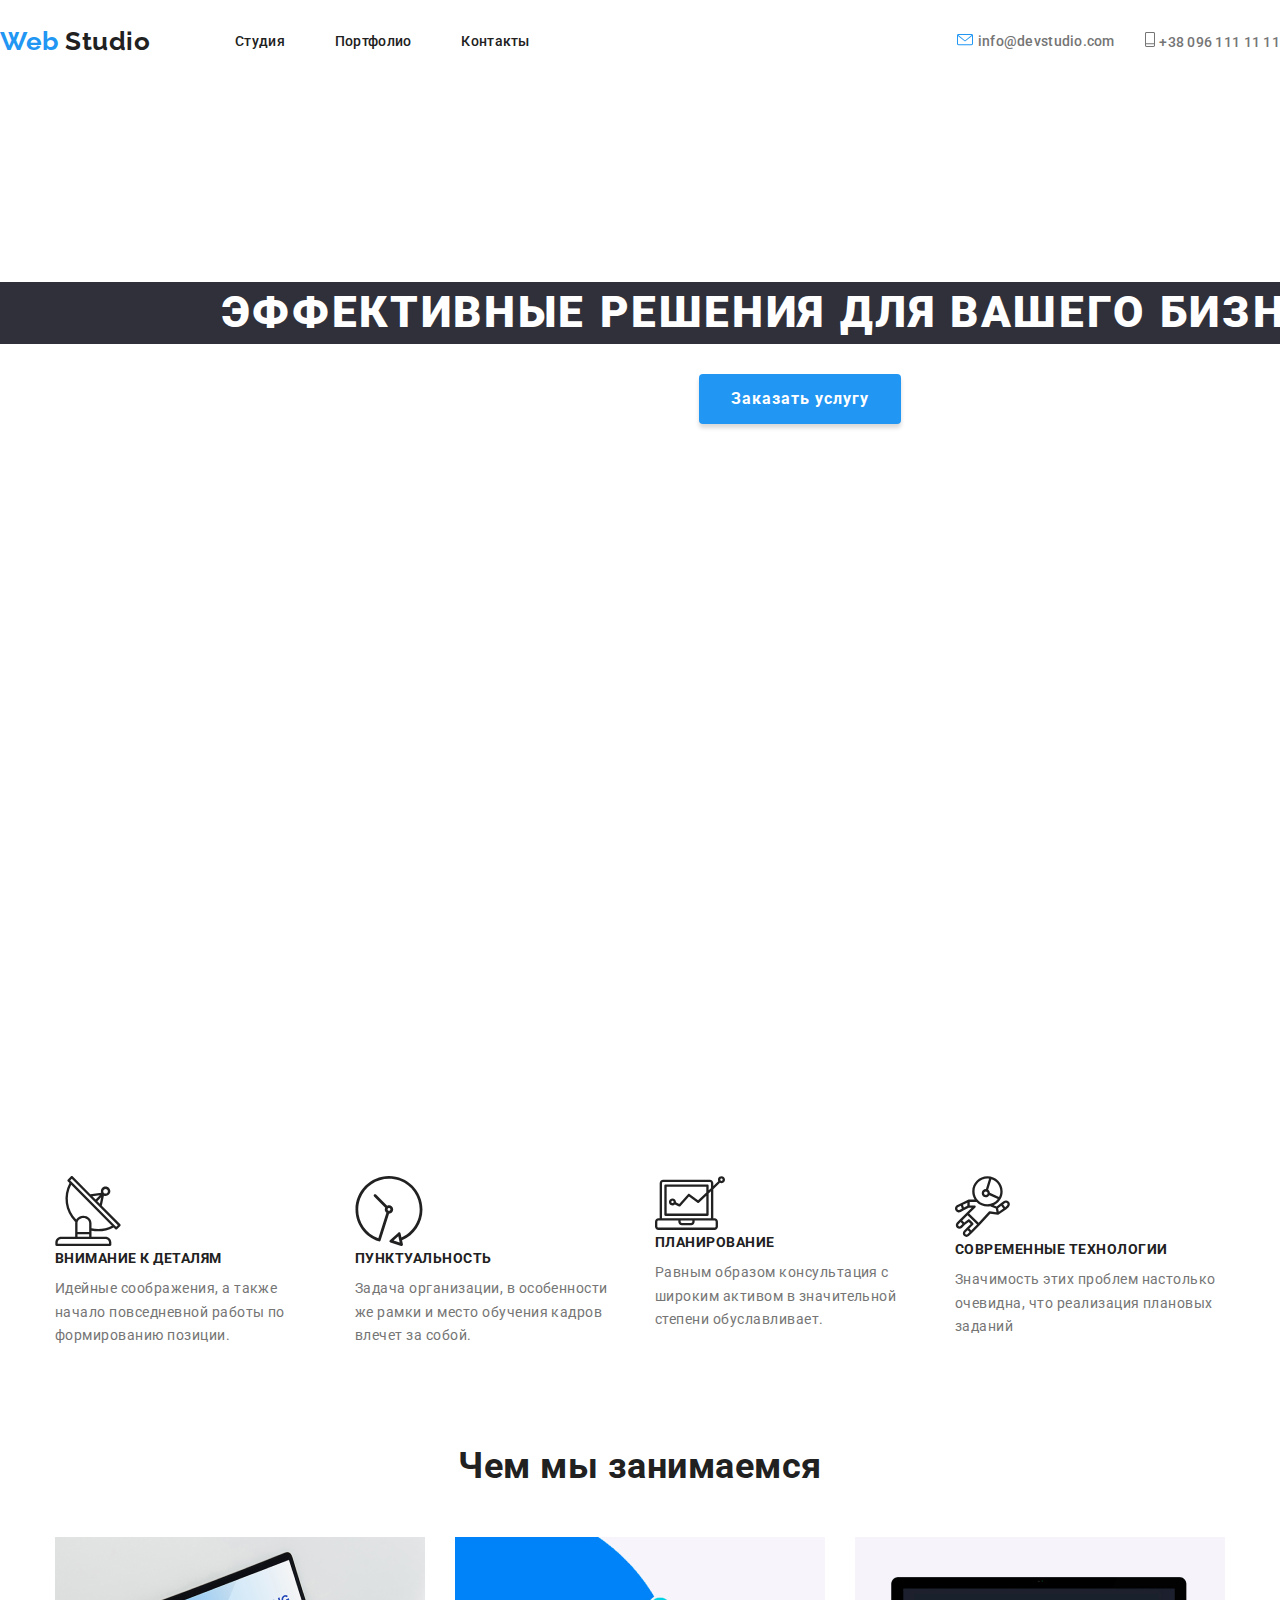
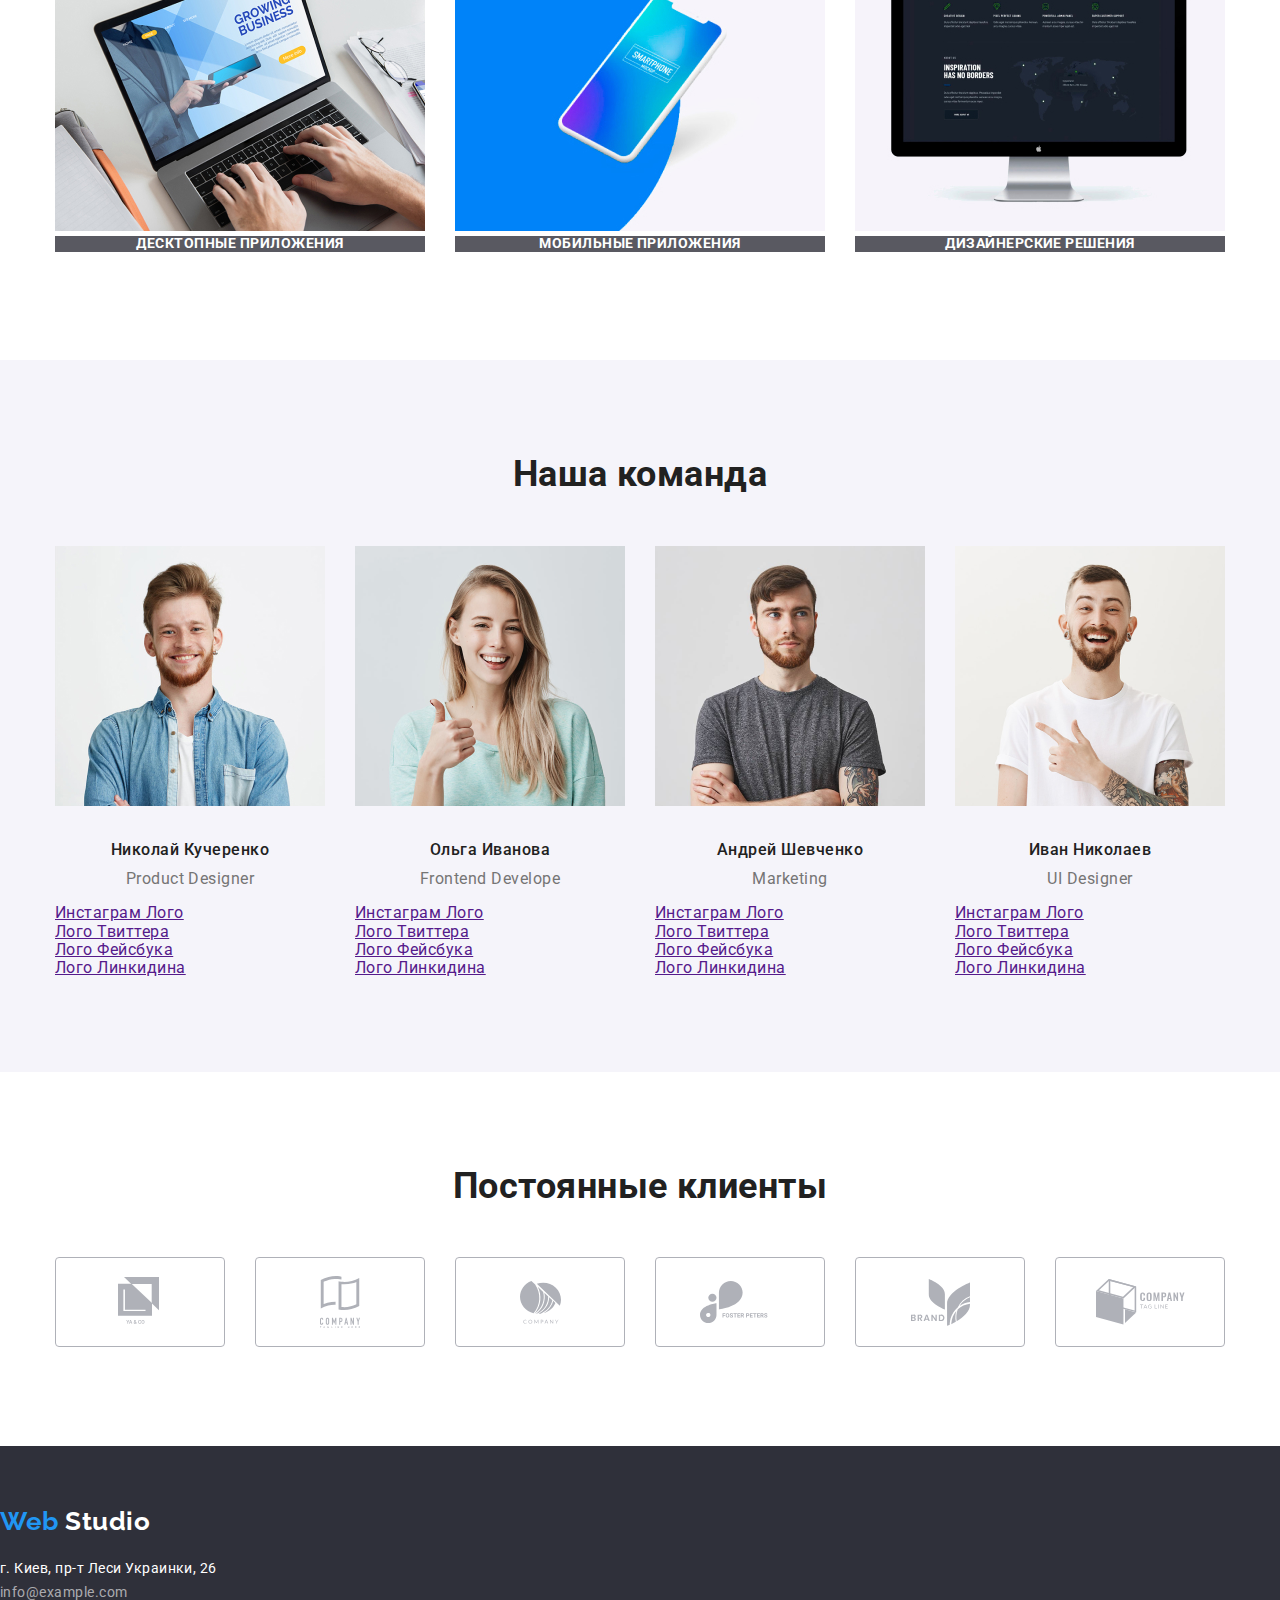
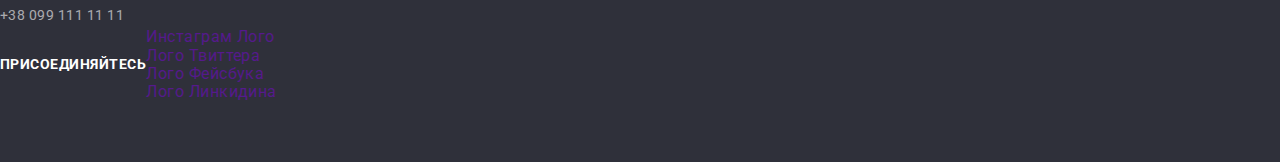
==== commit bc407874: "Updates" ====
--- a/index.html
+++ b/index.html
@@ -91,8 +91,8 @@
       <!--What we are doing-->
       <section class="section our-job">
         <h2 class="section-title">Чем мы занимаемся</h2>
-        <ul>
-          <li>
+        <ul class="examples">
+          <li class="examples-list">
             <img
               src="./img/laptop.jpg"
               alt="Ноутбук"
@@ -101,11 +101,11 @@
             />
             <p class="picturetext">Десктопные приложения</p>
           </li>
-          <li>
+          <li class="examples-list">
             <img src="./img/phone.jpg" alt="Телефон" width="370" height="294" />
             <p class="picturetext">Мобильные приложения</p>
           </li>
-          <li>
+          <li class="examples-list">
             <img
               src="./img/computer.jpg"
               alt="Koмпьютер"
@@ -220,7 +220,7 @@
       </div>
 
       <address class="address">
-        <ul>
+        <ul class="address-list">
           <li>
             <a
               href="https://goo.gl/maps/Nmf4giyLiauQaxNX7"
@@ -241,31 +241,33 @@
           </li>
         </ul>
       </address>
-      <b class="footer-sent">
-        ПРИСОЕДИНЯЙТЕСЬ
-      </b>
-      <ul>
-        <li>
-          <a href="" aria-label="Instagram" class="social-network">
-            Инстаграм Лого
-          </a>
-        </li>
-        <li>
-          <a href="" aria-label="Twitter" class="social-network">
-            Лого Твиттера
-          </a>
-        </li>
-        <li>
-          <a href="" aria-label="Facebook" class="social-network">
-            Лого Фейсбука</a
-          >
-        </li>
-        <li>
-          <a href="" aria-label="Linkedin" class="social-network">
-            Лого Линкидина</a
-          >
-        </li>
-      </ul>
+      <div class="fotter-join-us">
+        <b class="footer-sent">
+          ПРИСОЕДИНЯЙТЕСЬ
+        </b>
+        <ul>
+          <li>
+            <a href="" aria-label="Instagram" class="social-network">
+              Инстаграм Лого
+            </a>
+          </li>
+          <li>
+            <a href="" aria-label="Twitter" class="social-network">
+              Лого Твиттера
+            </a>
+          </li>
+          <li>
+            <a href="" aria-label="Facebook" class="social-network">
+              Лого Фейсбука</a
+            >
+          </li>
+          <li>
+            <a href="" aria-label="Linkedin" class="social-network">
+              Лого Линкидина</a
+            >
+          </li>
+        </ul>
+      </div>
     </footer>
   </body>
 </html>
--- a/css/style.css
+++ b/css/style.css
@@ -162,7 +162,6 @@
   justify-content: center;
   padding-top: 94px;
   padding-bottom: 47px;
-  align-items: center;
 }
 .features .features-list + .features-list {
   margin-left: 30px;
@@ -172,6 +171,7 @@
   margin-bottom: 0;
   width: 270px;
   height: 75px;
+  
 }
 .features .title,
 .picturetext {
@@ -195,17 +195,26 @@
 }
 .features {
   display: flex;
-  align-items: center;
-}
+  
+}
+/* What we are doing */
 .our-job {
   padding-top: 47px;
   padding-bottom: 94px;
 }
+.examples .examples-list + .examples-list{
+  margin-left: 30px;
+}
+.examples{
+  display: flex;
+  justify-content: center;
+}
 .picturetext {
   color: var(--background-color);
   background-color: rgba(47, 48, 58, 0.8);
 
   text-transform: uppercase;
+  text-align: center;
 }
 /* Our team */
 .our-team {
@@ -267,7 +276,8 @@
   color: var(--background-color);
   font-style: normal;
 }
-.address {
+.address{
+  display: flex;
   font-style: normal;
 }
 .addresslink {
@@ -287,10 +297,16 @@
   margin-bottom: 9px;
 }
 .footer-sent {
+  display: flex;
+  align-items: center;
   text-transform: uppercase;
   font-weight: 700;
   font-size: 14px;
   line-height: 1.14;
+}
+.fotter-join-us{
+  display: flex;
+
 }
 .social-network {
   text-decoration: none;
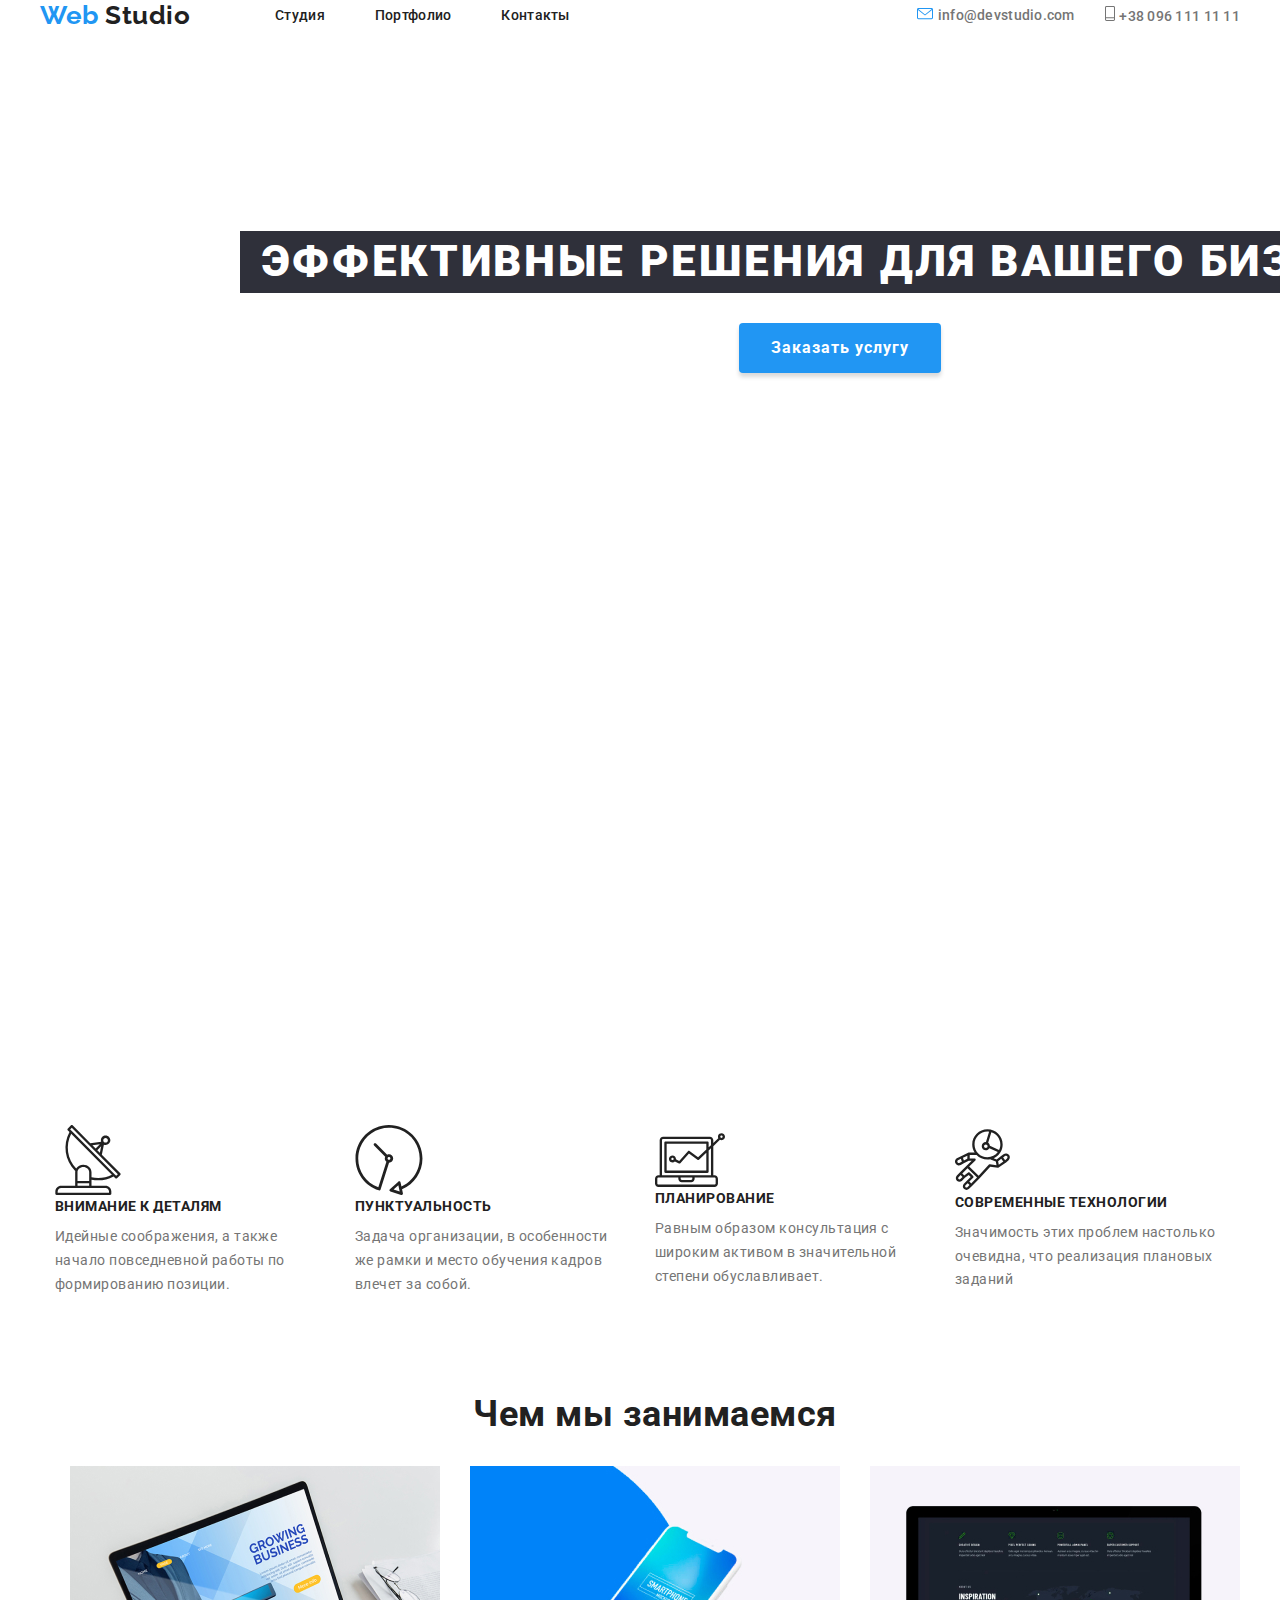
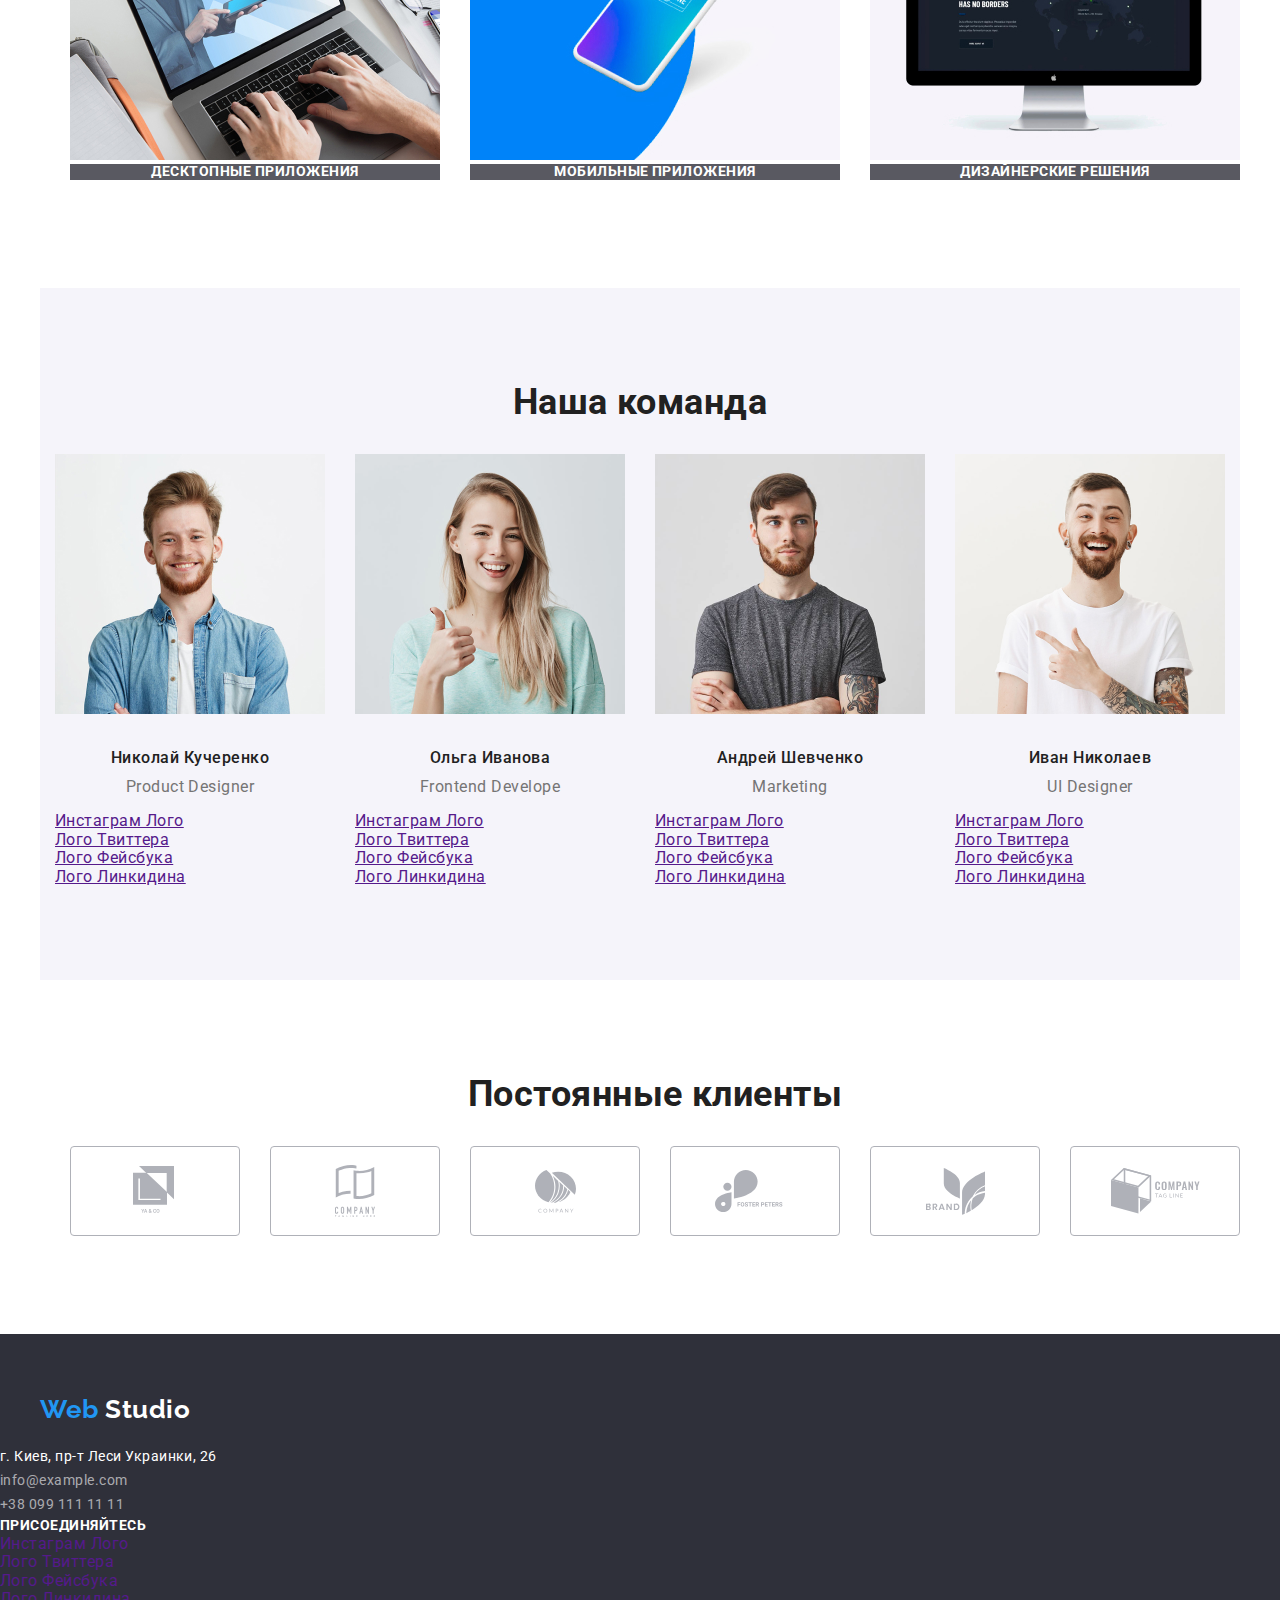
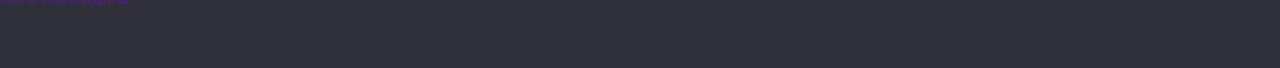
==== commit 11929cd1: "Updates" ====
--- a/index.html
+++ b/index.html
@@ -14,7 +14,7 @@
   <body>
     <!--Hat of website-->
     <header>
-      <div class="top-navigation">
+      <div class="top-navigation container">
         <nav class="top-nav">
           <a class="logo" href="./index.html" aria-label="Лого" lang="en">
             <span class="bluesidelogo"> Web </span> Studio
@@ -43,15 +43,18 @@
         </ul>
       </div>
     </header>
-    <main>
+    <main class="container">
       <!--Hero-->
       <section class="hero">
+        <div class="container">
         <h1 class="hero-title">
           Эффективные решения для вашего бизнеса
         </h1>
         <button type="button" class="hero-button">Заказать услугу</button>
       </section>
+    </div>
       <section class="section feauturesec">
+        <div class="container">
         <h2 hidden>Преймущества</h2>
         <ul class="features">
           <li class="features-list">
@@ -87,9 +90,11 @@
             </p>
           </li>
         </ul>
+      </div>
       </section>
       <!--What we are doing-->
       <section class="section our-job">
+        <div class="container">
         <h2 class="section-title">Чем мы занимаемся</h2>
         <ul class="examples">
           <li class="examples-list">
@@ -185,9 +190,11 @@
             </ul>
           </li>
         </ul>
+        </div>
       </section>
       <!--Постоянные клиенты-->
       <section class="section clients">
+        <div class="container">
         <h2 class="section-title">Постоянные клиенты</h2>
         <ul class="our-clients">
           <li class="clients-list">
@@ -209,11 +216,12 @@
             <img src="./img/tagline.svg" alt="Лого клиента" />
           </li>
         </ul>
+        </div>
       </section>
     </main>
     <!-- Footer-->
-    <footer class="footer">
-      <div class="fotter-logo">
+    <footer class="footer ">
+      <div class="fotter-logo container">
         <a href="./index.html" lang="en" class="whitelogo">
           <span class="bluesidelogo">Web</span> Studio
         </a>
--- a/css/style.css
+++ b/css/style.css
@@ -29,6 +29,13 @@
   list-style: none;
   font-family: var(--main-font);
 }
+.container{
+  width: 1200px;
+  padding-right: 15px;
+  padding-left: 15px;
+  margin-left: auto;
+  margin-right: auto;
+}
 .button,
 .hero-button {
   font-family: inherit;
@@ -58,15 +65,17 @@
 .top-navigation {
   display: flex;
   align-items: center;
+  justify-content: center;
+ 
 }
 .site-nav {
   display: flex;
   margin-left: 85px;
 }
-.site-nav li {
+/* .site-nav li {
   padding-top: 32px;
   padding-bottom: 32px;
-}
+} */
 
 .site-nav .current {
   color: var(--accent-color);
@@ -150,7 +159,7 @@
 .section-title {
   color: var(--title-text-color);
   margin-top: 0;
-  margin-bottom: 50px;
+  margin-left: 0;
   font-weight: 700;
   font-size: 36px;
   line-height: 1.16;
@@ -160,6 +169,7 @@
 .feauturesec {
   display: flex;
   justify-content: center;
+  align-items: center;
   padding-top: 94px;
   padding-bottom: 47px;
 }
@@ -194,8 +204,8 @@
   line-height: 1.7;
 }
 .features {
-  display: flex;
-  
+  display: flex; 
+  align-items: center;
 }
 /* What we are doing */
 .our-job {
@@ -277,7 +287,6 @@
   font-style: normal;
 }
 .address{
-  display: flex;
   font-style: normal;
 }
 .addresslink {
@@ -297,16 +306,14 @@
   margin-bottom: 9px;
 }
 .footer-sent {
-  display: flex;
   align-items: center;
   text-transform: uppercase;
   font-weight: 700;
   font-size: 14px;
   line-height: 1.14;
 }
-.fotter-join-us{
-  display: flex;
-
+.footer-join-us{
+ display: flex;
 }
 .social-network {
   text-decoration: none;
@@ -342,10 +349,11 @@
 }
 /* Portfolio */
 .portfolio-section-style {
+
   padding-top: 25px;
-  padding-left: 215px;
-  padding-right: 215px;
   padding-bottom: 94px;
+  margin-left: auto;
+  margin-left: auto;
 }
 .works {
   text-decoration: none;
@@ -357,6 +365,17 @@
   font-size: 16px;
   line-height: 1.8;
   color: var(--primary-text-color);
+}
+.portfolio-works-list{
+  display: flex;
+  flex-wrap: wrap;
+}
+.portfolio-works{
+  margin-right: 30px;
+  width: 380px;
+}
+.portfolio-works:nth-child(3n){
+  margin-right: 0;
 }
 .portfolio-works:not(:nth-last-child(-n + 3)) {
   margin-bottom: 30px;
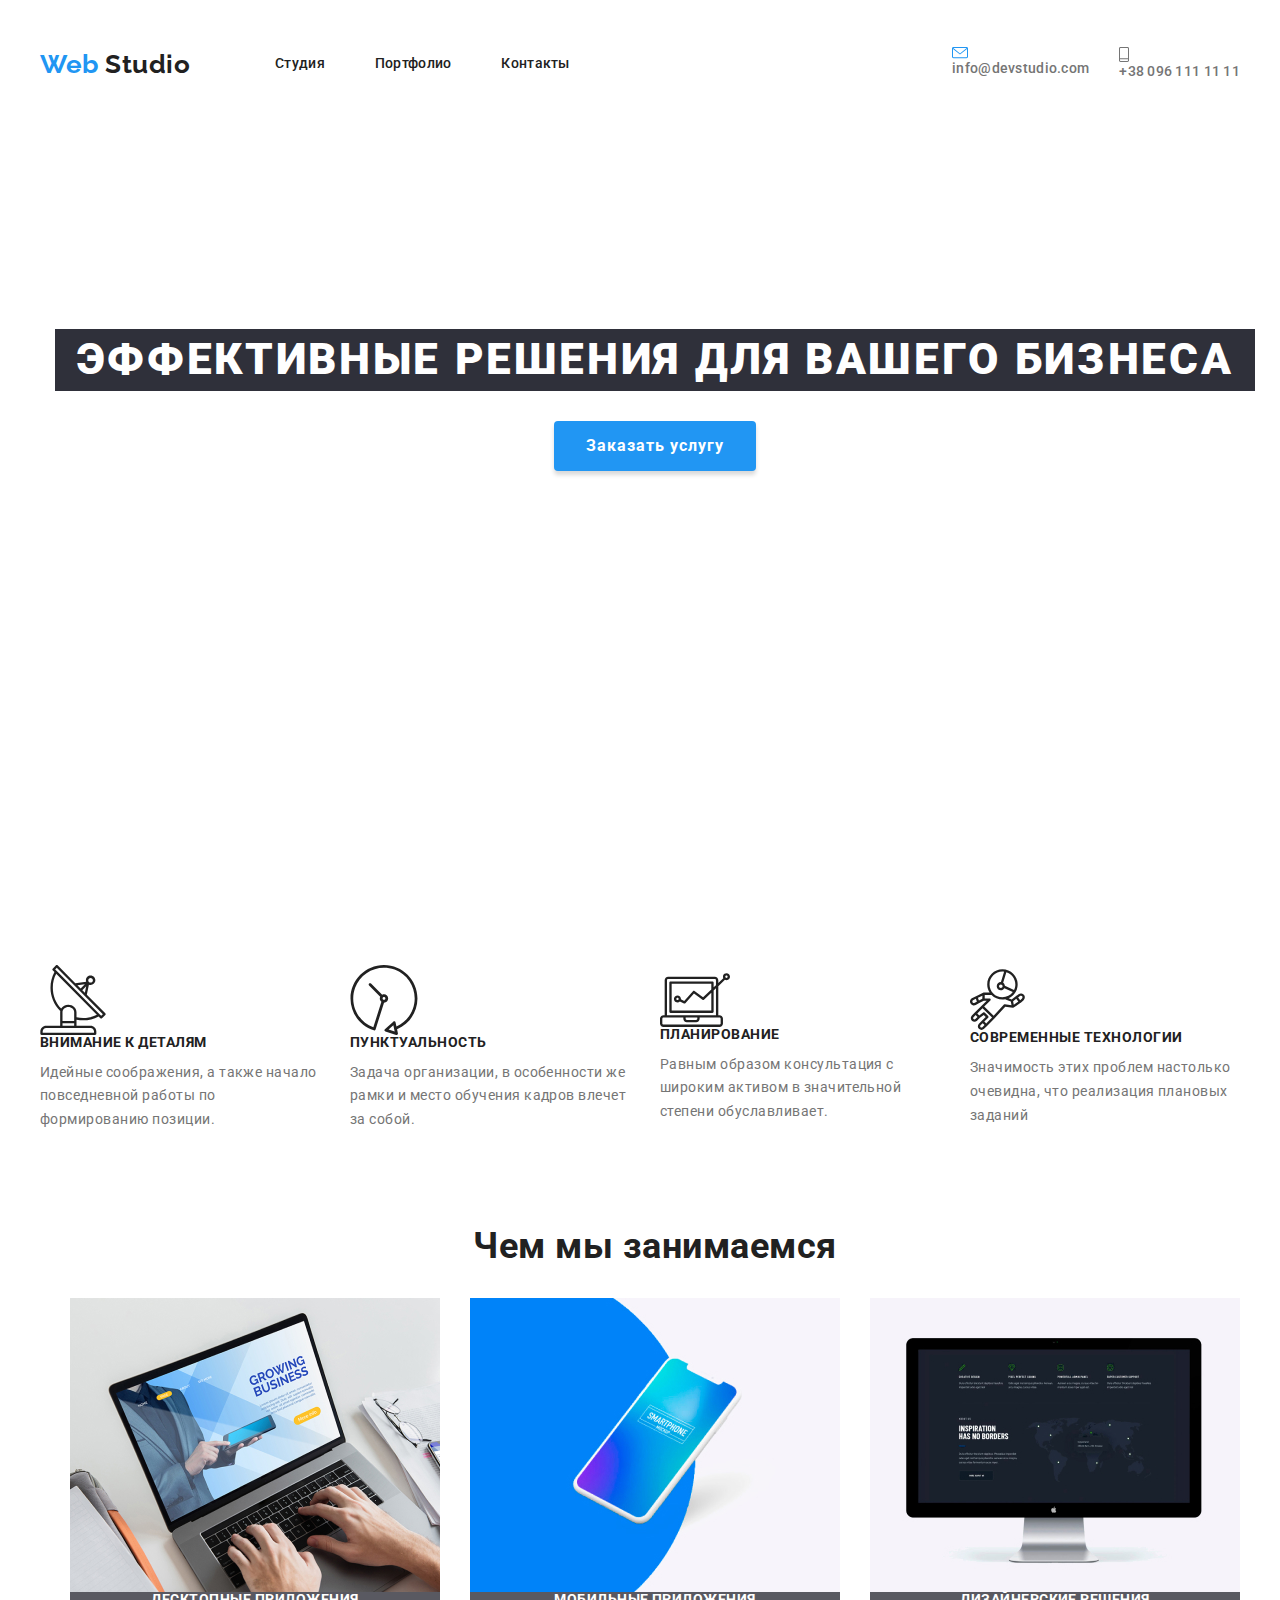
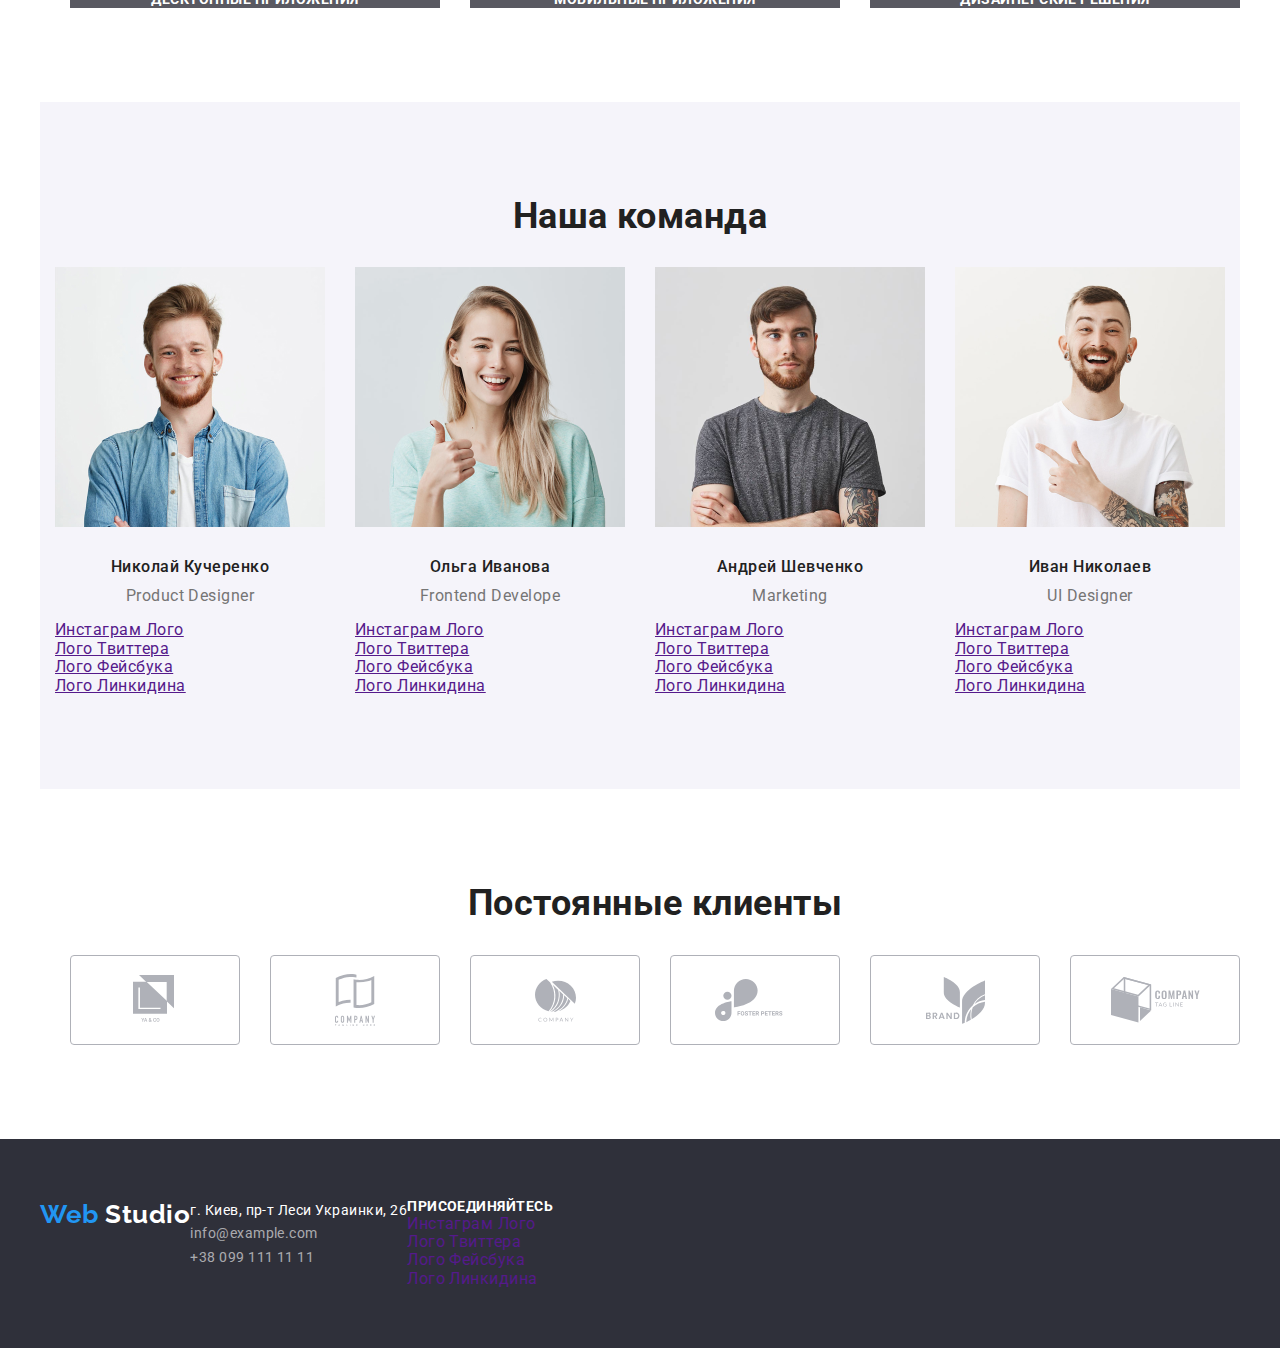
==== commit eced63f3: "css updates" ====
--- a/index.html
+++ b/index.html
@@ -45,8 +45,8 @@
     </header>
     <main class="container">
       <!--Hero-->
+      <div class="container">
       <section class="hero">
-        <div class="container">
         <h1 class="hero-title">
           Эффективные решения для вашего бизнеса
         </h1>
@@ -221,12 +221,12 @@
     </main>
     <!-- Footer-->
     <footer class="footer ">
-      <div class="fotter-logo container">
+      <div class="container">
+      <div class="fotter-logo">
         <a href="./index.html" lang="en" class="whitelogo">
           <span class="bluesidelogo">Web</span> Studio
         </a>
       </div>
-
       <address class="address">
         <ul class="address-list">
           <li>
@@ -253,7 +253,7 @@
         <b class="footer-sent">
           ПРИСОЕДИНЯЙТЕСЬ
         </b>
-        <ul>
+        <ul class="footter-join-us">
           <li>
             <a href="" aria-label="Instagram" class="social-network">
               Инстаграм Лого
@@ -276,6 +276,7 @@
           </li>
         </ul>
       </div>
+      </div>
     </footer>
   </body>
 </html>
--- a/css/style.css
+++ b/css/style.css
@@ -29,6 +29,9 @@
   list-style: none;
   font-family: var(--main-font);
 }
+img{
+ display: block;
+}
 .container{
   width: 1200px;
   padding-right: 15px;
@@ -66,16 +69,19 @@
   display: flex;
   align-items: center;
   justify-content: center;
+  padding-top: 24px;
+  padding-bottom: 25px;
  
 }
 .site-nav {
   display: flex;
   margin-left: 85px;
 }
-/* .site-nav li {
+.link {
+  display: block;
   padding-top: 32px;
   padding-bottom: 32px;
-} */
+} 
 
 .site-nav .current {
   color: var(--accent-color);
@@ -114,8 +120,6 @@
 
 /* Hero */
 .hero {
-  height: 600px;
-  width: 1600px;
   padding-top: 200px;
   padding-bottom: 200px;
   text-align: center;
@@ -159,7 +163,7 @@
 .section-title {
   color: var(--title-text-color);
   margin-top: 0;
-  margin-left: 0;
+
   font-weight: 700;
   font-size: 36px;
   line-height: 1.16;
@@ -177,11 +181,10 @@
   margin-left: 30px;
 }
 .features-text {
+  margin-right: 0;
   margin-top: 0;
   margin-bottom: 0;
-  width: 270px;
-  height: 75px;
-  
+  width: 280px;
 }
 .features .title,
 .picturetext {
@@ -191,6 +194,9 @@
   font-weight: 700;
   font-size: 14px;
   line-height: 1.14;
+}
+.picturetext{
+  margin-bottom: 0px;
 }
 .title {
   margin-top: 0;
@@ -272,13 +278,19 @@
 }
 /* Footer */
 .footer {
+  
   padding-top: 60px;
   padding-bottom: 60px;
   background-color: var(--fotter-color);
 }
+
 .fotter-logo {
+  display: flex;
   margin-top: 0;
   margin-bottom: 20px;
+}
+ .footer .container{
+display:flex
 }
 .whitelogo,
 .addresslink,
@@ -306,6 +318,7 @@
   margin-bottom: 9px;
 }
 .footer-sent {
+  display: flex;
   align-items: center;
   text-transform: uppercase;
   font-weight: 700;
@@ -313,7 +326,7 @@
   line-height: 1.14;
 }
 .footer-join-us{
- display: flex;
+ display: flex  ;
 }
 .social-network {
   text-decoration: none;
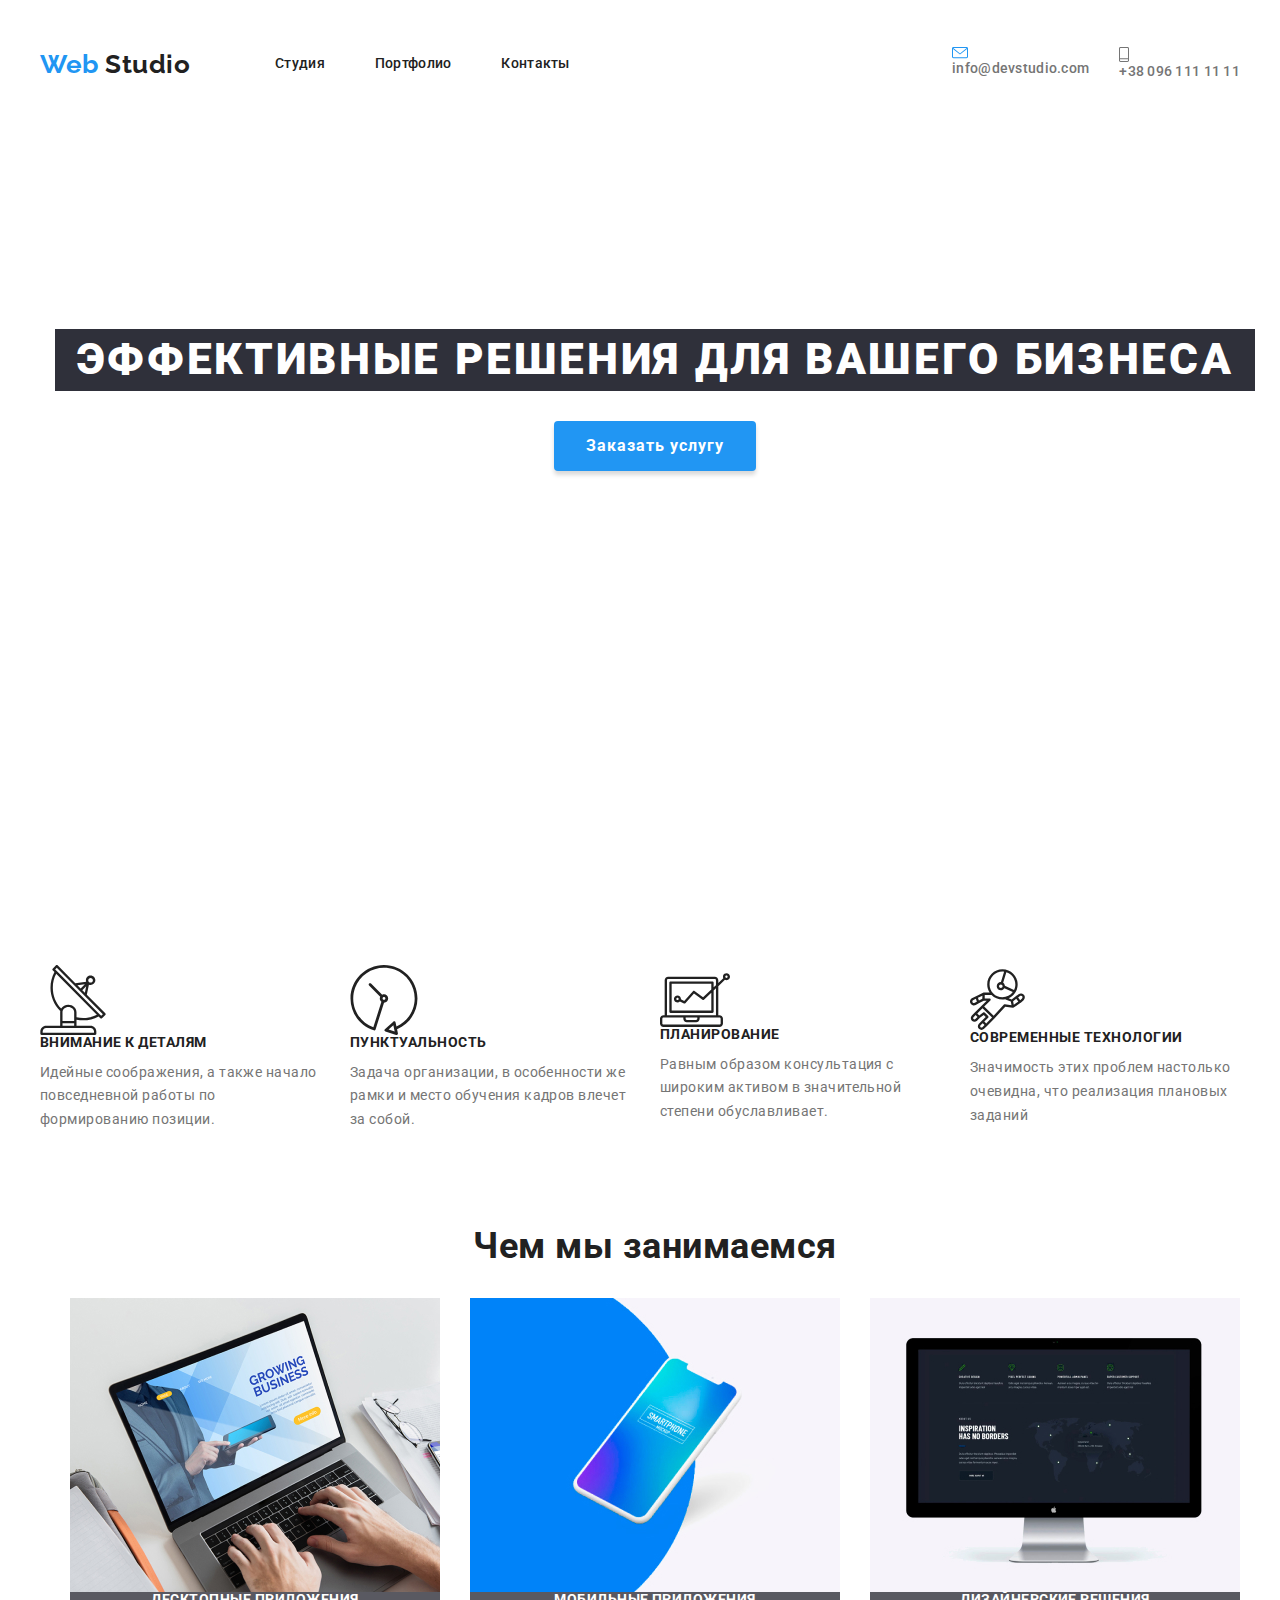
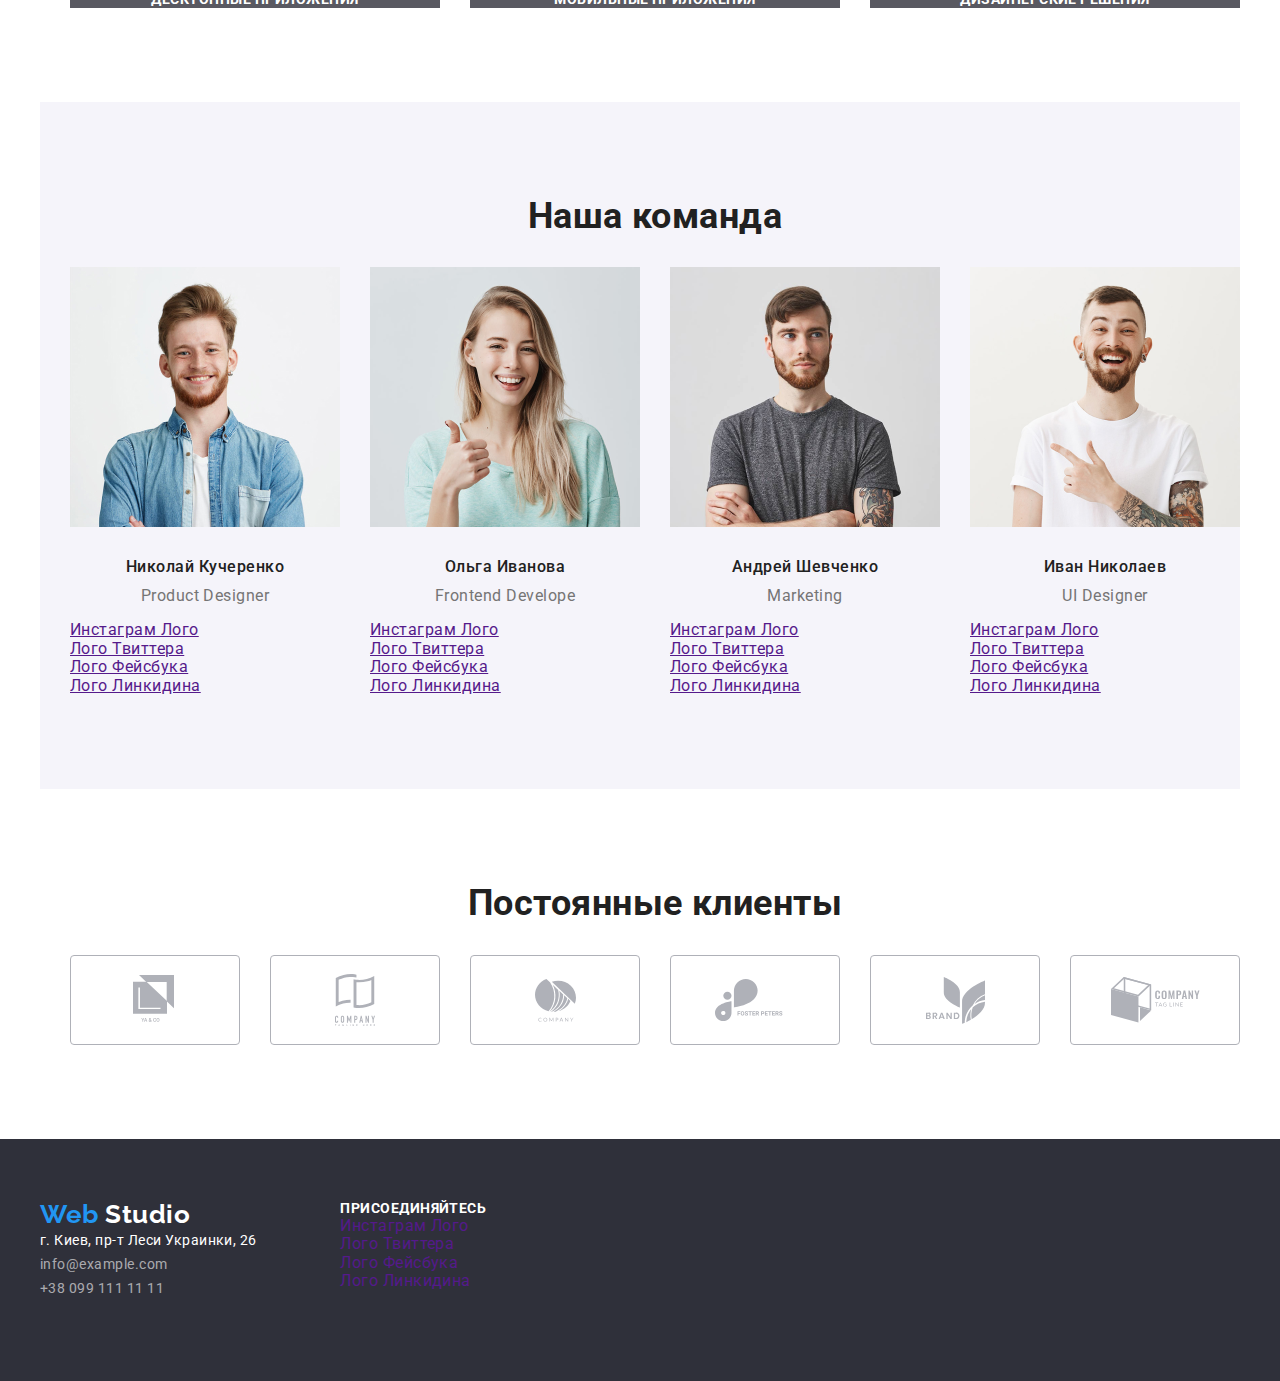
==== commit 79b8b448: "css updates" ====
--- a/index.html
+++ b/index.html
@@ -46,236 +46,248 @@
     <main class="container">
       <!--Hero-->
       <div class="container">
-      <section class="hero">
-        <h1 class="hero-title">
-          Эффективные решения для вашего бизнеса
-        </h1>
-        <button type="button" class="hero-button">Заказать услугу</button>
-      </section>
-    </div>
+        <section class="hero">
+          <h1 class="hero-title">
+            Эффективные решения для вашего бизнеса
+          </h1>
+          <button type="button" class="hero-button">Заказать услугу</button>
+        </section>
+      </div>
       <section class="section feauturesec">
         <div class="container">
-        <h2 hidden>Преймущества</h2>
-        <ul class="features">
-          <li class="features-list">
-            <img src="./img/sputnik1.svg" alt="Спутник" />
-            <h3 class="title">Внимание к деталям</h3>
-            <p class="features-text">
-              Идейные соображения, а также начало повседневной работы по
-              формированию позиции.
-            </p>
-          </li>
-          <li class="features-list">
-            <img src="./img/clocks1.svg" alt="Часы" />
-            <h3 class="title">Пунктуальность</h3>
-            <p class="features-text">
-              Задача организации, в особенности же рамки и место обучения кадров
-              влечет за собой.
-            </p>
-          </li>
-          <li class="features-list">
-            <img src="./img/laptop1.svg" alt="Ноутбук" />
-            <h3 class="title">Планирование</h3>
-            <p class="features-text">
-              Равным образом консультация с широким активом в значительной
-              степени обуславливает.
-            </p>
-          </li>
-          <li class="features-list">
-            <img src="./img/human1.svg" alt="Космонавт" />
-            <h3 class="title">Современные технологии</h3>
-            <p class="features-text">
-              Значимость этих проблем настолько очевидна, что реализация
-              плановых заданий
-            </p>
-          </li>
-        </ul>
-      </div>
+          <h2 hidden>Преймущества</h2>
+          <ul class="features">
+            <li class="features-list">
+              <img src="./img/sputnik1.svg" alt="Спутник" />
+              <h3 class="title">Внимание к деталям</h3>
+              <p class="features-text">
+                Идейные соображения, а также начало повседневной работы по
+                формированию позиции.
+              </p>
+            </li>
+            <li class="features-list">
+              <img src="./img/clocks1.svg" alt="Часы" />
+              <h3 class="title">Пунктуальность</h3>
+              <p class="features-text">
+                Задача организации, в особенности же рамки и место обучения
+                кадров влечет за собой.
+              </p>
+            </li>
+            <li class="features-list">
+              <img src="./img/laptop1.svg" alt="Ноутбук" />
+              <h3 class="title">Планирование</h3>
+              <p class="features-text">
+                Равным образом консультация с широким активом в значительной
+                степени обуславливает.
+              </p>
+            </li>
+            <li class="features-list">
+              <img src="./img/human1.svg" alt="Космонавт" />
+              <h3 class="title">Современные технологии</h3>
+              <p class="features-text">
+                Значимость этих проблем настолько очевидна, что реализация
+                плановых заданий
+              </p>
+            </li>
+          </ul>
+        </div>
       </section>
       <!--What we are doing-->
       <section class="section our-job">
         <div class="container">
-        <h2 class="section-title">Чем мы занимаемся</h2>
-        <ul class="examples">
-          <li class="examples-list">
-            <img
-              src="./img/laptop.jpg"
-              alt="Ноутбук"
-              width="370"
-              height="294"
-            />
-            <p class="picturetext">Десктопные приложения</p>
-          </li>
-          <li class="examples-list">
-            <img src="./img/phone.jpg" alt="Телефон" width="370" height="294" />
-            <p class="picturetext">Мобильные приложения</p>
-          </li>
-          <li class="examples-list">
-            <img
-              src="./img/computer.jpg"
-              alt="Koмпьютер"
-              width="370"
-              height="294"
-            />
-            <p class="picturetext">Дизайнерские решения</p>
-          </li>
-        </ul>
+          <h2 class="section-title">Чем мы занимаемся</h2>
+          <ul class="examples">
+            <li class="examples-list">
+              <img
+                src="./img/laptop.jpg"
+                alt="Ноутбук"
+                width="370"
+                height="294"
+              />
+              <p class="picturetext">Десктопные приложения</p>
+            </li>
+            <li class="examples-list">
+              <img
+                src="./img/phone.jpg"
+                alt="Телефон"
+                width="370"
+                height="294"
+              />
+              <p class="picturetext">Мобильные приложения</p>
+            </li>
+            <li class="examples-list">
+              <img
+                src="./img/computer.jpg"
+                alt="Koмпьютер"
+                width="370"
+                height="294"
+              />
+              <p class="picturetext">Дизайнерские решения</p>
+            </li>
+          </ul>
+        </div>
       </section>
       <!--Наша команда-->
       <section class="section our-team">
-        <h2 class="section-title">Наша команда</h2>
-        <ul class="our-people">
-          <li class="team-list">
-            <img
-              src="./img/kucherenko.jpg"
-              alt="Николай Кучеренко"
-              width="270"
-              height="260"
-            />
-            <h3 class="nametitle">Николай Кучеренко</h3>
-            <p lang="en" class="profession">Product Designer</p>
-            <ul>
-              <li><a href="" aria-label="Instagram"> Инстаграм Лого </a></li>
-              <li><a href="" aria-label="Twitter"> Лого Твиттера </a></li>
-              <li><a href="" aria-label="Facebook"> Лого Фейсбука</a></li>
-              <li><a href="" aria-label="Linkedin"> Лого Линкидина</a></li>
-            </ul>
-          </li>
-          <li class="team-list">
-            <img
-              src="./img/ivanova.png"
-              alt="Ольга Иванова"
-              width="270"
-              height="260"
-            />
-            <h3 class="nametitle">Ольга Иванова</h3>
-            <p lang="en" class="profession">Frontend Develope</p>
-            <ul>
-              <li><a href="" aria-label="Instagram"> Инстаграм Лого </a></li>
-              <li><a href="" aria-label="Twitter"> Лого Твиттера </a></li>
-              <li><a href="" aria-label="Facebook"> Лого Фейсбука</a></li>
-              <li><a href="" aria-label="Linkedin"> Лого Линкидина</a></li>
-            </ul>
-          </li>
-          <li class="team-list">
-            <img
-              src="./img/shevchenko.png"
-              alt="Андрей Шевченко"
-              width="270"
-              height="260"
-            />
-            <h3 class="nametitle">Андрей Шевченко</h3>
-            <p lang="en" class="profession">Marketing</p>
-            <ul>
-              <li><a href="" aria-label="Instagram"> Инстаграм Лого </a></li>
-              <li><a href="" aria-label="Twitter"> Лого Твиттера </a></li>
-              <li><a href="" aria-label="Facebook"> Лого Фейсбука</a></li>
-              <li><a href="" aria-label="Linkedin"> Лого Линкидина</a></li>
-            </ul>
-          </li>
-          <li class="team-list">
-            <img
-              src="./img/nikolaev.png"
-              alt="Иван Николаев"
-              width="270"
-              height="260"
-            />
-            <h3 class="nametitle">Иван Николаев</h3>
-            <p lang="en" class="profession">UI Designer</p>
-            <ul>
-              <li><a href="" aria-label="Instagram"> Инстаграм Лого </a></li>
-              <li><a href="" aria-label="Twitter"> Лого Твиттера </a></li>
-              <li><a href="" aria-label="Facebook"> Лого Фейсбука</a></li>
-              <li><a href="" aria-label="Linkedin"> Лого Линкидина</a></li>
-            </ul>
-          </li>
-        </ul>
+        <div class="container">
+          <h2 class="section-title">Наша команда</h2>
+          <ul class="our-people">
+            <li class="team-list">
+              <img
+                src="./img/kucherenko.jpg"
+                alt="Николай Кучеренко"
+                width="270"
+                height="260"
+              />
+              <h3 class="nametitle">Николай Кучеренко</h3>
+              <p lang="en" class="profession">Product Designer</p>
+              <ul>
+                <li><a href="" aria-label="Instagram"> Инстаграм Лого </a></li>
+                <li><a href="" aria-label="Twitter"> Лого Твиттера </a></li>
+                <li><a href="" aria-label="Facebook"> Лого Фейсбука</a></li>
+                <li><a href="" aria-label="Linkedin"> Лого Линкидина</a></li>
+              </ul>
+            </li>
+            <li class="team-list">
+              <img
+                src="./img/ivanova.png"
+                alt="Ольга Иванова"
+                width="270"
+                height="260"
+              />
+              <h3 class="nametitle">Ольга Иванова</h3>
+              <p lang="en" class="profession">Frontend Develope</p>
+              <ul>
+                <li><a href="" aria-label="Instagram"> Инстаграм Лого </a></li>
+                <li><a href="" aria-label="Twitter"> Лого Твиттера </a></li>
+                <li><a href="" aria-label="Facebook"> Лого Фейсбука</a></li>
+                <li><a href="" aria-label="Linkedin"> Лого Линкидина</a></li>
+              </ul>
+            </li>
+            <li class="team-list">
+              <img
+                src="./img/shevchenko.png"
+                alt="Андрей Шевченко"
+                width="270"
+                height="260"
+              />
+              <h3 class="nametitle">Андрей Шевченко</h3>
+              <p lang="en" class="profession">Marketing</p>
+              <ul>
+                <li><a href="" aria-label="Instagram"> Инстаграм Лого </a></li>
+                <li><a href="" aria-label="Twitter"> Лого Твиттера </a></li>
+                <li><a href="" aria-label="Facebook"> Лого Фейсбука</a></li>
+                <li><a href="" aria-label="Linkedin"> Лого Линкидина</a></li>
+              </ul>
+            </li>
+            <li class="team-list">
+              <img
+                src="./img/nikolaev.png"
+                alt="Иван Николаев"
+                width="270"
+                height="260"
+              />
+              <h3 class="nametitle">Иван Николаев</h3>
+              <p lang="en" class="profession">UI Designer</p>
+              <ul>
+                <li><a href="" aria-label="Instagram"> Инстаграм Лого </a></li>
+                <li><a href="" aria-label="Twitter"> Лого Твиттера </a></li>
+                <li><a href="" aria-label="Facebook"> Лого Фейсбука</a></li>
+                <li><a href="" aria-label="Linkedin"> Лого Линкидина</a></li>
+              </ul>
+            </li>
+          </ul>
         </div>
       </section>
       <!--Постоянные клиенты-->
       <section class="section clients">
         <div class="container">
-        <h2 class="section-title">Постоянные клиенты</h2>
-        <ul class="our-clients">
-          <li class="clients-list">
-            <img src="./img/ya&co.svg" alt="Лого клиента" />
-          </li>
-          <li class="clients-list">
-            <img src="./img/company.svg" alt="Лого клиента" />
-          </li>
-          <li class="clients-list">
-            <img src="./img/company2.svg" alt="Лого клиента" />
-          </li>
-          <li class="clients-list">
-            <img src="./img/fosterpeters.svg" alt="Лого клиента" />
-          </li>
-          <li class="clients-list">
-            <img src="./img/brand.svg" alt="Лого клиента" />
-          </li>
-          <li class="clients-list">
-            <img src="./img/tagline.svg" alt="Лого клиента" />
-          </li>
-        </ul>
+          <h2 class="section-title">Постоянные клиенты</h2>
+          <ul class="our-clients">
+            <li class="clients-list">
+              <img src="./img/ya&co.svg" alt="Лого клиента" />
+            </li>
+            <li class="clients-list">
+              <img src="./img/company.svg" alt="Лого клиента" />
+            </li>
+            <li class="clients-list">
+              <img src="./img/company2.svg" alt="Лого клиента" />
+            </li>
+            <li class="clients-list">
+              <img src="./img/fosterpeters.svg" alt="Лого клиента" />
+            </li>
+            <li class="clients-list">
+              <img src="./img/brand.svg" alt="Лого клиента" />
+            </li>
+            <li class="clients-list">
+              <img src="./img/tagline.svg" alt="Лого клиента" />
+            </li>
+          </ul>
         </div>
       </section>
     </main>
     <!-- Footer-->
-    <footer class="footer ">
+    <footer class="footer">
       <div class="container">
-      <div class="fotter-logo">
-        <a href="./index.html" lang="en" class="whitelogo">
-          <span class="bluesidelogo">Web</span> Studio
-        </a>
-      </div>
-      <address class="address">
-        <ul class="address-list">
-          <li>
-            <a
-              href="https://goo.gl/maps/Nmf4giyLiauQaxNX7"
-              target="blank"
-              class="addresslink"
-              >г. Киев, пр-т Леси Украинки, 26</a
-            >
-          </li>
-          <li>
-            <a href="mailto:info@example.com" class="addresslink addresscolor">
-              info@example.com
+        <div class="fotter-logo">
+          <div class="left-side-logo">
+            <a href="./index.html" lang="en" class="whitelogo">
+              <span class="bluesidelogo">Web</span> Studio
             </a>
-          </li>
-          <li>
-            <a href="tel:+380991111111" class="addresslink addresscolor">
-              +38 099 111 11 11
-            </a>
-          </li>
-        </ul>
-      </address>
-      <div class="fotter-join-us">
-        <b class="footer-sent">
-          ПРИСОЕДИНЯЙТЕСЬ
-        </b>
-        <ul class="footter-join-us">
-          <li>
-            <a href="" aria-label="Instagram" class="social-network">
-              Инстаграм Лого
-            </a>
-          </li>
-          <li>
-            <a href="" aria-label="Twitter" class="social-network">
-              Лого Твиттера
-            </a>
-          </li>
-          <li>
-            <a href="" aria-label="Facebook" class="social-network">
-              Лого Фейсбука</a
-            >
-          </li>
-          <li>
-            <a href="" aria-label="Linkedin" class="social-network">
-              Лого Линкидина</a
-            >
-          </li>
-        </ul>
-      </div>
+          </div>
+          <address class="address">
+            <ul class="address-list">
+              <li>
+                <a
+                  href="https://goo.gl/maps/Nmf4giyLiauQaxNX7"
+                  target="blank"
+                  class="addresslink"
+                  >г. Киев, пр-т Леси Украинки, 26</a
+                >
+              </li>
+              <li>
+                <a
+                  href="mailto:info@example.com"
+                  class="addresslink addresscolor"
+                >
+                  info@example.com
+                </a>
+              </li>
+              <li>
+                <a href="tel:+380991111111" class="addresslink addresscolor">
+                  +38 099 111 11 11
+                </a>
+              </li>
+            </ul>
+          </address>
+        </div>
+        <div class="fotter-join-us">
+          <b class="footer-sent">
+            ПРИСОЕДИНЯЙТЕСЬ
+          </b>
+          <ul class="footter-join-us">
+            <li>
+              <a href="" aria-label="Instagram" class="social-network">
+                Инстаграм Лого
+              </a>
+            </li>
+            <li>
+              <a href="" aria-label="Twitter" class="social-network">
+                Лого Твиттера
+              </a>
+            </li>
+            <li>
+              <a href="" aria-label="Facebook" class="social-network">
+                Лого Фейсбука</a
+              >
+            </li>
+            <li>
+              <a href="" aria-label="Linkedin" class="social-network">
+                Лого Линкидина</a
+              >
+            </li>
+          </ul>
+        </div>
       </div>
     </footer>
   </body>
--- a/css/style.css
+++ b/css/style.css
@@ -29,10 +29,10 @@
   list-style: none;
   font-family: var(--main-font);
 }
-img{
- display: block;
-}
-.container{
+img {
+  display: block;
+}
+.container {
   width: 1200px;
   padding-right: 15px;
   padding-left: 15px;
@@ -71,7 +71,6 @@
   justify-content: center;
   padding-top: 24px;
   padding-bottom: 25px;
- 
 }
 .site-nav {
   display: flex;
@@ -81,7 +80,7 @@
   display: block;
   padding-top: 32px;
   padding-bottom: 32px;
-} 
+}
 
 .site-nav .current {
   color: var(--accent-color);
@@ -195,7 +194,7 @@
   font-size: 14px;
   line-height: 1.14;
 }
-.picturetext{
+.picturetext {
   margin-bottom: 0px;
 }
 .title {
@@ -210,7 +209,7 @@
   line-height: 1.7;
 }
 .features {
-  display: flex; 
+  display: flex;
   align-items: center;
 }
 /* What we are doing */
@@ -218,10 +217,10 @@
   padding-top: 47px;
   padding-bottom: 94px;
 }
-.examples .examples-list + .examples-list{
+.examples .examples-list + .examples-list {
   margin-left: 30px;
 }
-.examples{
+.examples {
   display: flex;
   justify-content: center;
 }
@@ -242,8 +241,7 @@
 .our-people,
 .our-clients {
   display: flex;
-  justify-content: center;s
-  align-items: center;
+  justify-content: center;
 }
 .our-people .team-list + .team-list {
   margin-left: 30px;
@@ -278,19 +276,21 @@
 }
 /* Footer */
 .footer {
-  
   padding-top: 60px;
   padding-bottom: 60px;
   background-color: var(--fotter-color);
 }
-
+.left-side-logo {
+  display: flex;
+  margin-right: 150px;
+  margin-left: 0;
+}
 .fotter-logo {
-  display: flex;
   margin-top: 0;
   margin-bottom: 20px;
 }
- .footer .container{
-display:flex
+.footer .container {
+  display: flex;
 }
 .whitelogo,
 .addresslink,
@@ -298,12 +298,11 @@
   color: var(--background-color);
   font-style: normal;
 }
-.address{
+.address {
   font-style: normal;
 }
 .addresslink {
   margin-top: 0;
-  margin-bottom: 9px;
 
   font-weight: 400;
   font-size: 14px;
@@ -318,15 +317,13 @@
   margin-bottom: 9px;
 }
 .footer-sent {
-  display: flex;
-  align-items: center;
   text-transform: uppercase;
   font-weight: 700;
   font-size: 14px;
   line-height: 1.14;
 }
-.footer-join-us{
- display: flex  ;
+.footer-join-us {
+  display: flex;
 }
 .social-network {
   text-decoration: none;
@@ -362,7 +359,6 @@
 }
 /* Portfolio */
 .portfolio-section-style {
-
   padding-top: 25px;
   padding-bottom: 94px;
   margin-left: auto;
@@ -379,15 +375,15 @@
   line-height: 1.8;
   color: var(--primary-text-color);
 }
-.portfolio-works-list{
+.portfolio-works-list {
   display: flex;
   flex-wrap: wrap;
 }
-.portfolio-works{
+.portfolio-works {
   margin-right: 30px;
   width: 380px;
 }
-.portfolio-works:nth-child(3n){
+.portfolio-works:nth-child(3n) {
   margin-right: 0;
 }
 .portfolio-works:not(:nth-last-child(-n + 3)) {
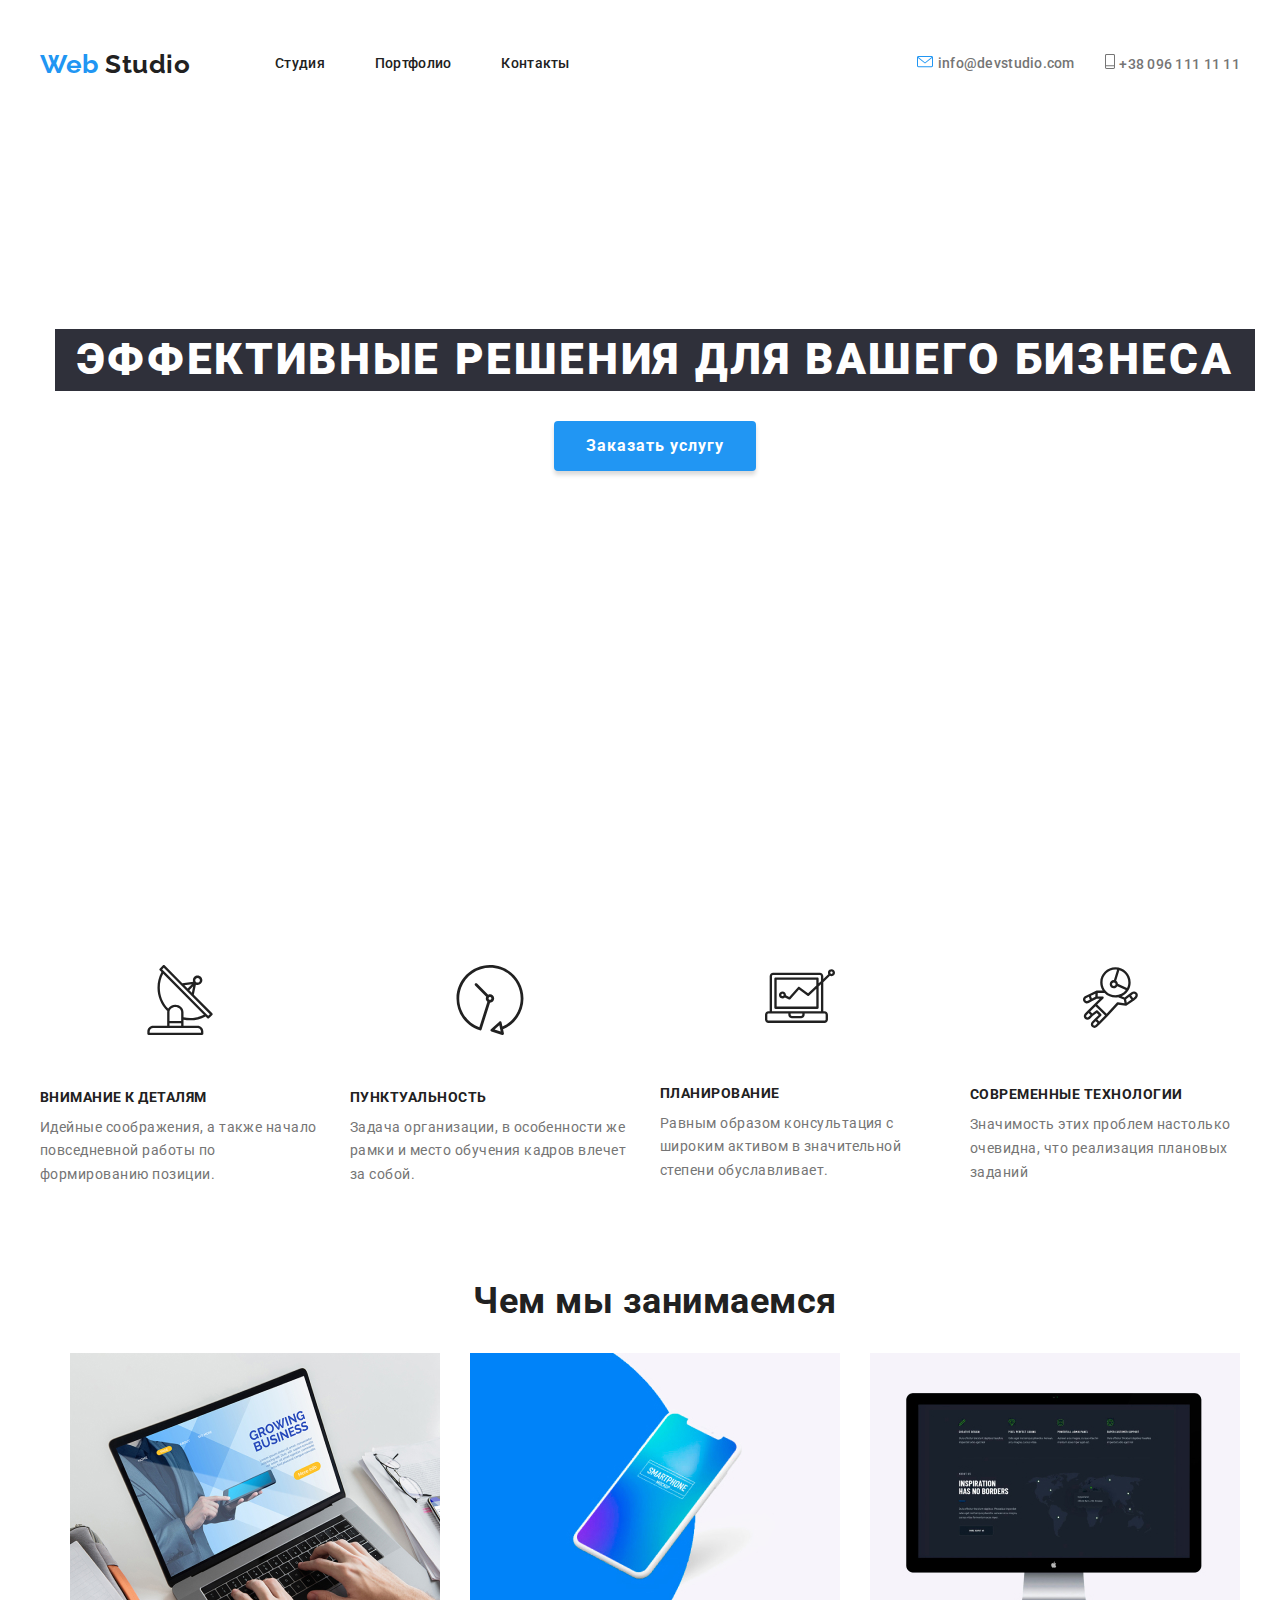
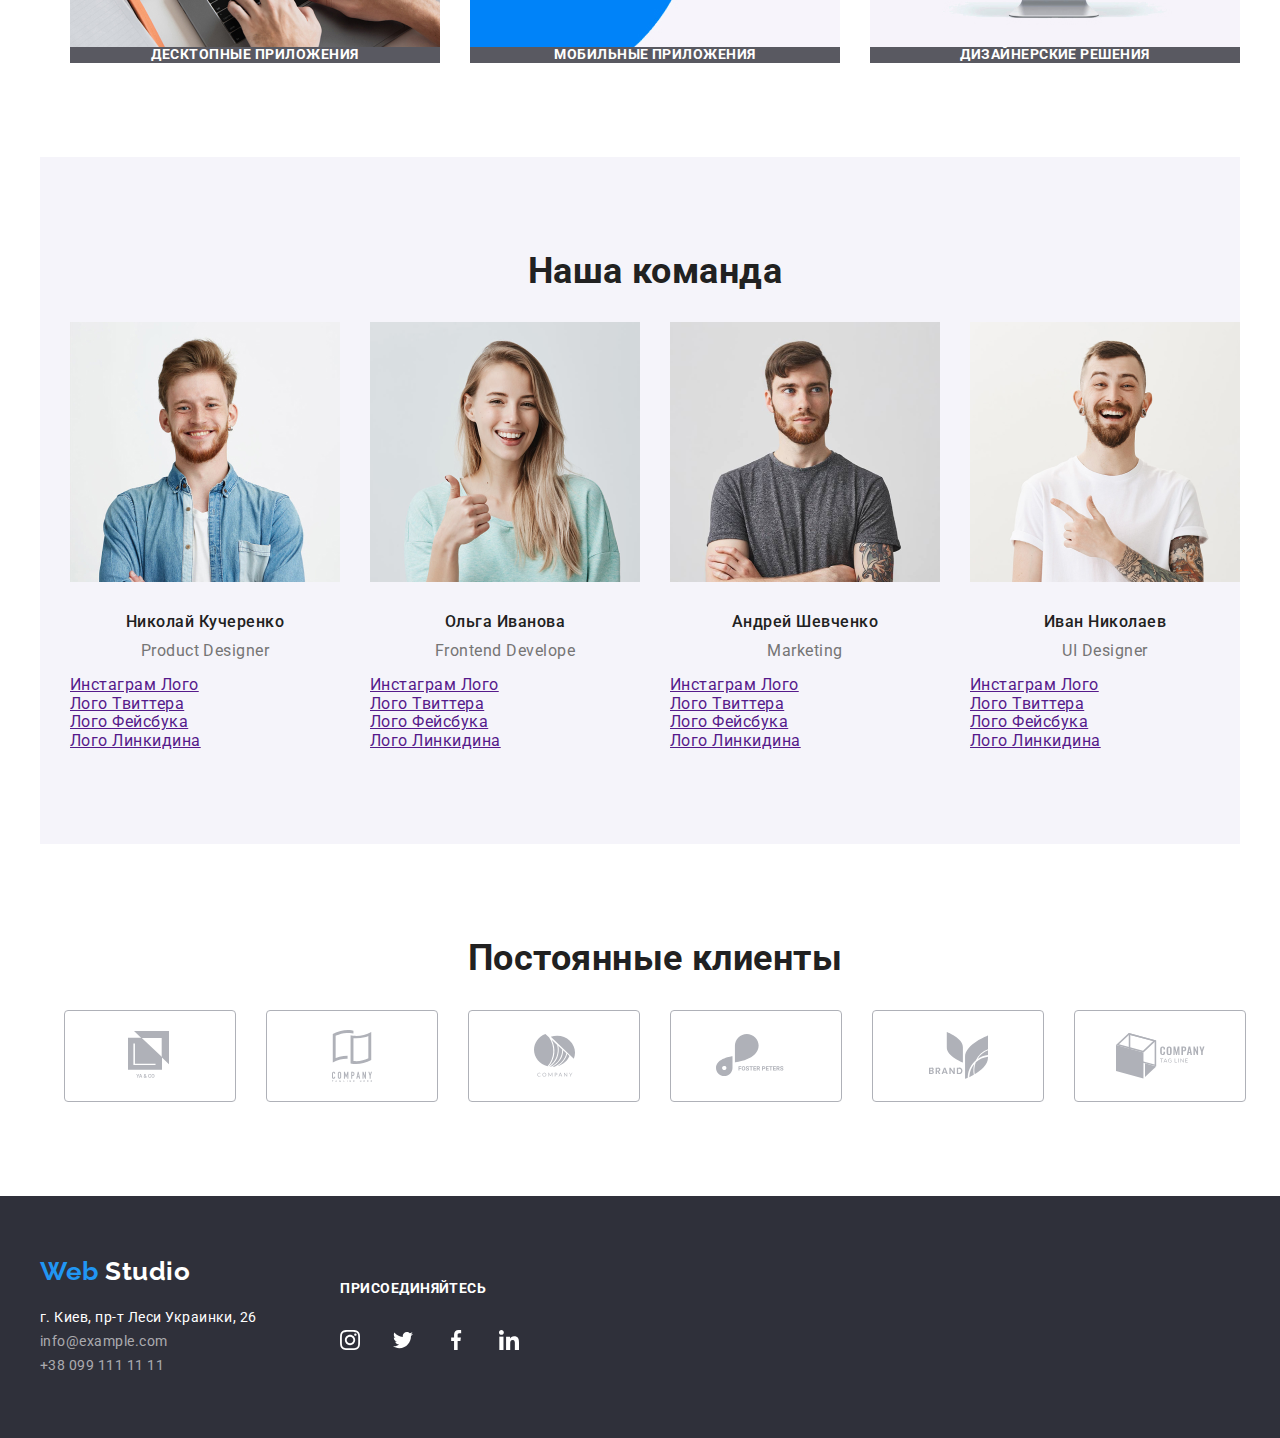
==== commit 73a92835: "Updated html" ====
--- a/index.html
+++ b/index.html
@@ -58,7 +58,11 @@
           <h2 hidden>Преймущества</h2>
           <ul class="features">
             <li class="features-list">
-              <img src="./img/sputnik1.svg" alt="Спутник" />
+              <img
+                class="features-pic-1"
+                src="./img/sputnik1.svg"
+                alt="Спутник"
+              />
               <h3 class="title">Внимание к деталям</h3>
               <p class="features-text">
                 Идейные соображения, а также начало повседневной работы по
@@ -66,7 +70,7 @@
               </p>
             </li>
             <li class="features-list">
-              <img src="./img/clocks1.svg" alt="Часы" />
+              <img class="features-pic-2" src="./img/clocks1.svg" alt="Часы" />
               <h3 class="title">Пунктуальность</h3>
               <p class="features-text">
                 Задача организации, в особенности же рамки и место обучения
@@ -74,7 +78,11 @@
               </p>
             </li>
             <li class="features-list">
-              <img src="./img/laptop1.svg" alt="Ноутбук" />
+              <img
+                class="features-pic-3"
+                src="./img/laptop1.svg"
+                alt="Ноутбук"
+              />
               <h3 class="title">Планирование</h3>
               <p class="features-text">
                 Равным образом консультация с широким активом в значительной
@@ -82,7 +90,11 @@
               </p>
             </li>
             <li class="features-list">
-              <img src="./img/human1.svg" alt="Космонавт" />
+              <img
+                class="features-pic-4"
+                src="./img/human1.svg"
+                alt="Космонавт"
+              />
               <h3 class="title">Современные технологии</h3>
               <p class="features-text">
                 Значимость этих проблем настолько очевидна, что реализация
@@ -205,22 +217,28 @@
           <h2 class="section-title">Постоянные клиенты</h2>
           <ul class="our-clients">
             <li class="clients-list">
-              <img src="./img/ya&co.svg" alt="Лого клиента" />
-            </li>
-            <li class="clients-list">
-              <img src="./img/company.svg" alt="Лого клиента" />
-            </li>
-            <li class="clients-list">
-              <img src="./img/company2.svg" alt="Лого клиента" />
-            </li>
-            <li class="clients-list">
-              <img src="./img/fosterpeters.svg" alt="Лого клиента" />
-            </li>
-            <li class="clients-list">
-              <img src="./img/brand.svg" alt="Лого клиента" />
-            </li>
-            <li class="clients-list">
-              <img src="./img/tagline.svg" alt="Лого клиента" />
+              <a href=""><img src="./img/ya&co.svg" alt="Лого клиента" /> </a>
+            </li>
+            <li class="clients-list">
+              <a href="">
+                <img src="./img/company.svg" alt="Лого клиента" />
+              </a>
+            </li>
+            <li class="clients-list">
+              <a href=""
+                ><img src="./img/company2.svg" alt="Лого клиента" />
+              </a>
+            </li>
+            <li class="clients-list">
+              <a href="">
+                <img src="./img/fosterpeters.svg" alt="Лого клиента"
+              /></a>
+            </li>
+            <li class="clients-list">
+              <a href=""> <img src="./img/brand.svg" alt="Лого клиента" /> </a>
+            </li>
+            <li class="clients-list">
+              <a href=""> <img src="./img/tagline.svg" alt="Лого клиента" /></a>
             </li>
           </ul>
         </div>
@@ -262,29 +280,43 @@
           </address>
         </div>
         <div class="fotter-join-us">
-          <b class="footer-sent">
-            ПРИСОЕДИНЯЙТЕСЬ
-          </b>
-          <ul class="footter-join-us">
-            <li>
+          <div class="join-us">
+            <b class="footer-sent">
+              ПРИСОЕДИНЯЙТЕСЬ
+            </b>
+          </div>
+          <ul class="footter-social">
+            <li class="footter-social-list">
               <a href="" aria-label="Instagram" class="social-network">
-                Инстаграм Лого
-              </a>
-            </li>
-            <li>
+                <img
+                  src="./img/social-media/instagram 2.svg"
+                  alt="Лого Инстаграма"
+                />
+              </a>
+            </li>
+            <li class="footter-social-list">
               <a href="" aria-label="Twitter" class="social-network">
-                Лого Твиттера
-              </a>
-            </li>
-            <li>
+                <img
+                  src="./img/social-media/twitter 1.svg"
+                  alt="Лого Твиттера"
+                />
+              </a>
+            </li>
+            <li class="footter-social-list">
               <a href="" aria-label="Facebook" class="social-network">
-                Лого Фейсбука</a
-              >
-            </li>
-            <li>
+                <img
+                  src="./img/social-media/facebook 1.svg"
+                  alt="Лого Фейсбука"
+                />
+              </a>
+            </li>
+            <li class="footter-social-list">
               <a href="" aria-label="Linkedin" class="social-network">
-                Лого Линкидина</a
-              >
+                <img
+                  src="./img/social-media/linkedin 1.svg"
+                  alt="Лого Линкидина"
+                />
+              </a>
             </li>
           </ul>
         </div>
--- a/css/style.css
+++ b/css/style.css
@@ -29,7 +29,10 @@
   list-style: none;
   font-family: var(--main-font);
 }
-img {
+.examples img,
+.features img,
+.our-people img,
+.our-clients img {
   display: block;
 }
 .container {
@@ -185,6 +188,22 @@
   margin-bottom: 0;
   width: 280px;
 }
+.features-pic-1,
+.features-pic-2 {
+  margin-bottom: 55px;
+  margin-left: auto;
+  margin-right: auto;
+}
+.features-pic-3 {
+  margin-bottom: 63.11px;
+  margin-left: auto;
+  margin-right: auto;
+}
+.features-pic-4 {
+  margin-bottom: 59.11px;
+  margin-left: auto;
+  margin-right: auto;
+}
 .features .title,
 .picturetext {
   margin-top: 0;
@@ -271,6 +290,24 @@
   padding-top: 94px;
   padding-bottom: 94px;
 }
+.our-clients li {
+  border: 1px solid #afb1b8;
+  box-sizing: border-box;
+  border-radius: 4px;
+}
+.clients-list a :hover,
+.clients-list a :focus {
+  color: var(--accent-color);
+}
+.clients-list a {
+  display: flex;
+  justify-content: center;
+  align-items: center;
+
+  width: 170px;
+  height: 90px;
+}
+
 .our-clients .clients-list + .clients-list {
   margin-left: 30px;
 }
@@ -285,12 +322,13 @@
   margin-right: 150px;
   margin-left: 0;
 }
-.fotter-logo {
+.fotter-logo a {
   margin-top: 0;
   margin-bottom: 20px;
 }
 .footer .container {
   display: flex;
+  align-items: center;
 }
 .whitelogo,
 .addresslink,
@@ -303,6 +341,7 @@
 }
 .addresslink {
   margin-top: 0;
+  margin-bottom: 9px;
 
   font-weight: 400;
   font-size: 14px;
@@ -312,21 +351,31 @@
 .addresscolor {
   color: rgba(255, 255, 255, 0.6);
 }
-.contacts {
-  margin-top: 0;
-  margin-bottom: 9px;
-}
+
 .footer-sent {
   text-transform: uppercase;
   font-weight: 700;
   font-size: 14px;
   line-height: 1.14;
 }
-.footer-join-us {
-  display: flex;
+.join-us {
+  margin-bottom: 32px;
+}
+.footter-join-us,
+.footter-social {
+  display: flex;
+}
+.footer-sent {
+  display: inline-block;
+}
+.footter-social-list:not(:last-child) {
+  margin-right: 33px;
 }
 .social-network {
   text-decoration: none;
+}
+.footter-social-list {
+  display: flex;
 }
 /* Portfolio */
 /* Portfolio filter */
@@ -344,6 +393,7 @@
   text-align: center;
 }
 .button {
+  border-color: transparent;
   box-shadow: 0px 2px 2px rgba(0, 0, 0, 0.12), 0px 1px 2px rgba(0, 0, 0, 0.08),
     0px 3px 1px rgba(0, 0, 0, 0.1);
   border-radius: 4px;
@@ -355,8 +405,19 @@
   background-color: var(--accent-color);
 }
 .portfolio-button {
+  display: flex;
+  justify-content: center;
+  align-items: center;
+
   margin-bottom: 50px;
 }
+.button {
+  min-width: 50px;
+}
+.button-port:not(:last-child):not(:last-child) {
+  margin-right: 9px;
+}
+
 /* Portfolio */
 .portfolio-section-style {
   padding-top: 25px;
